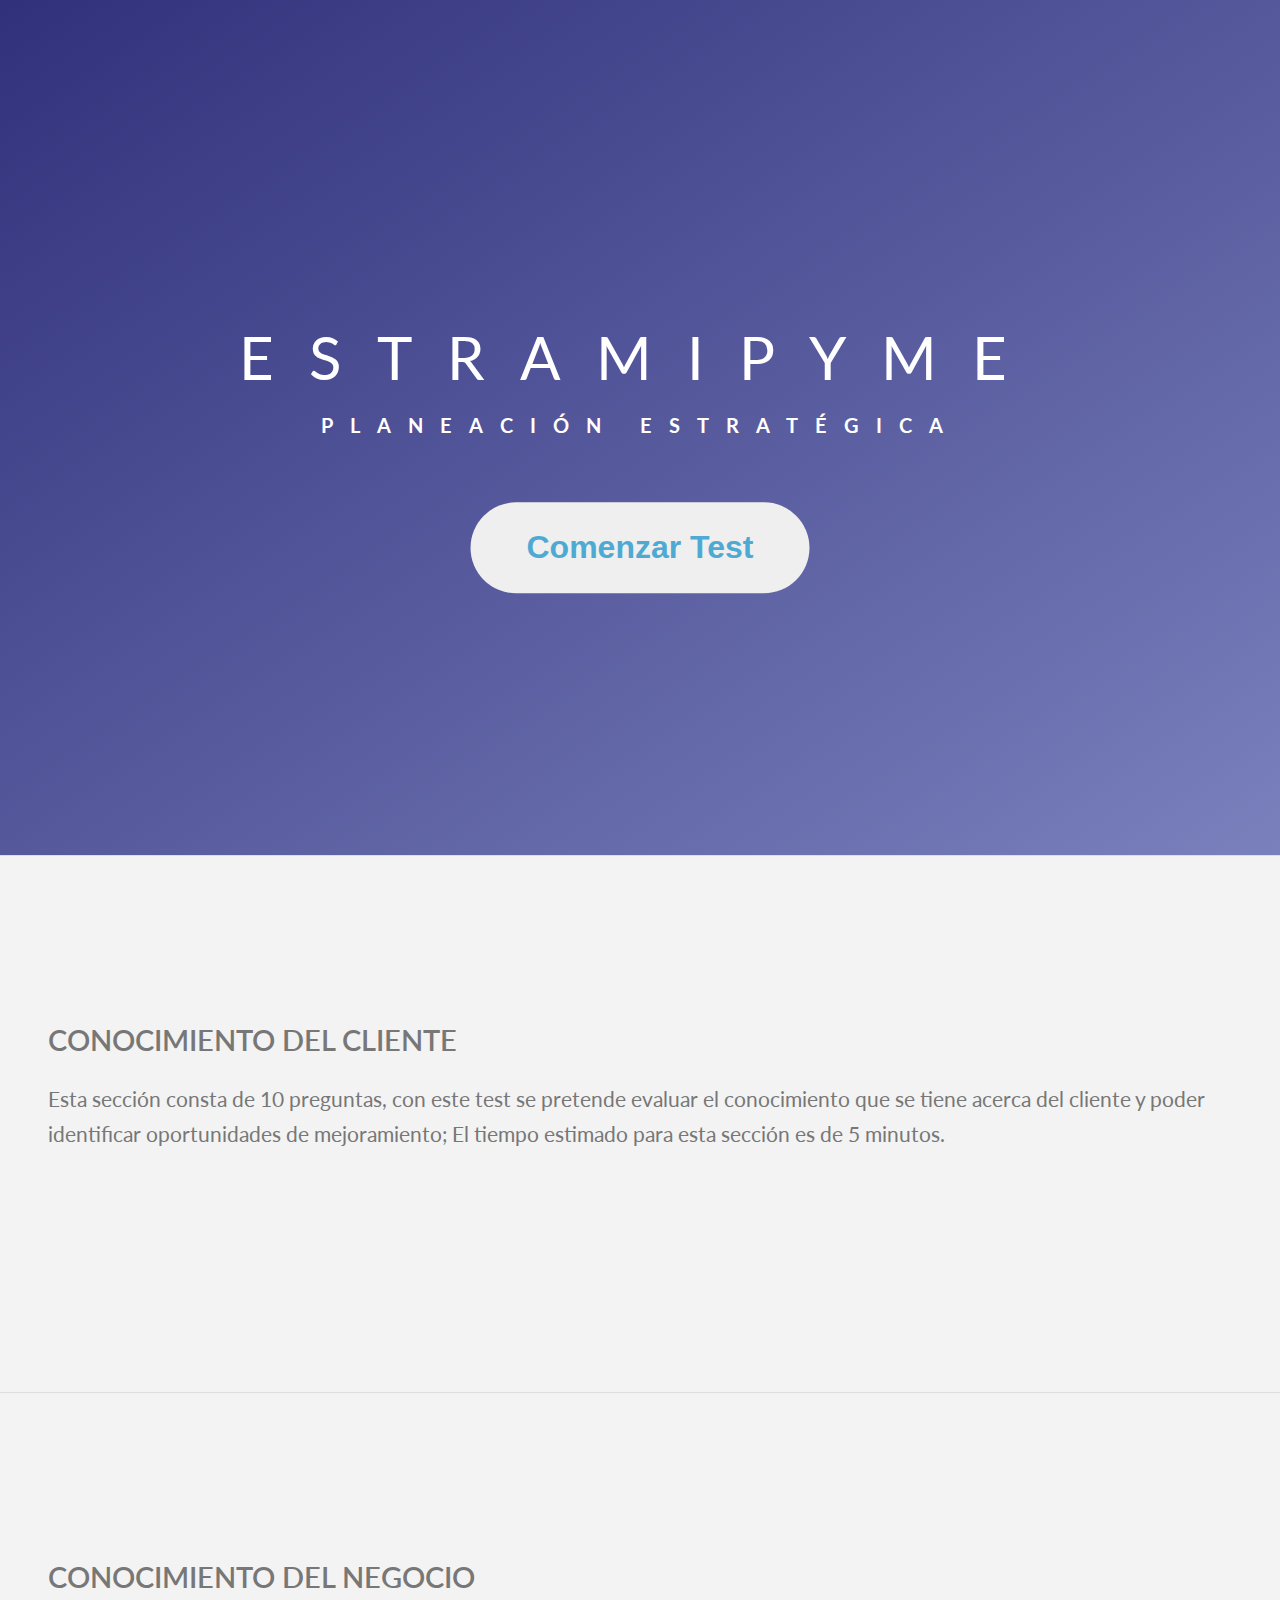
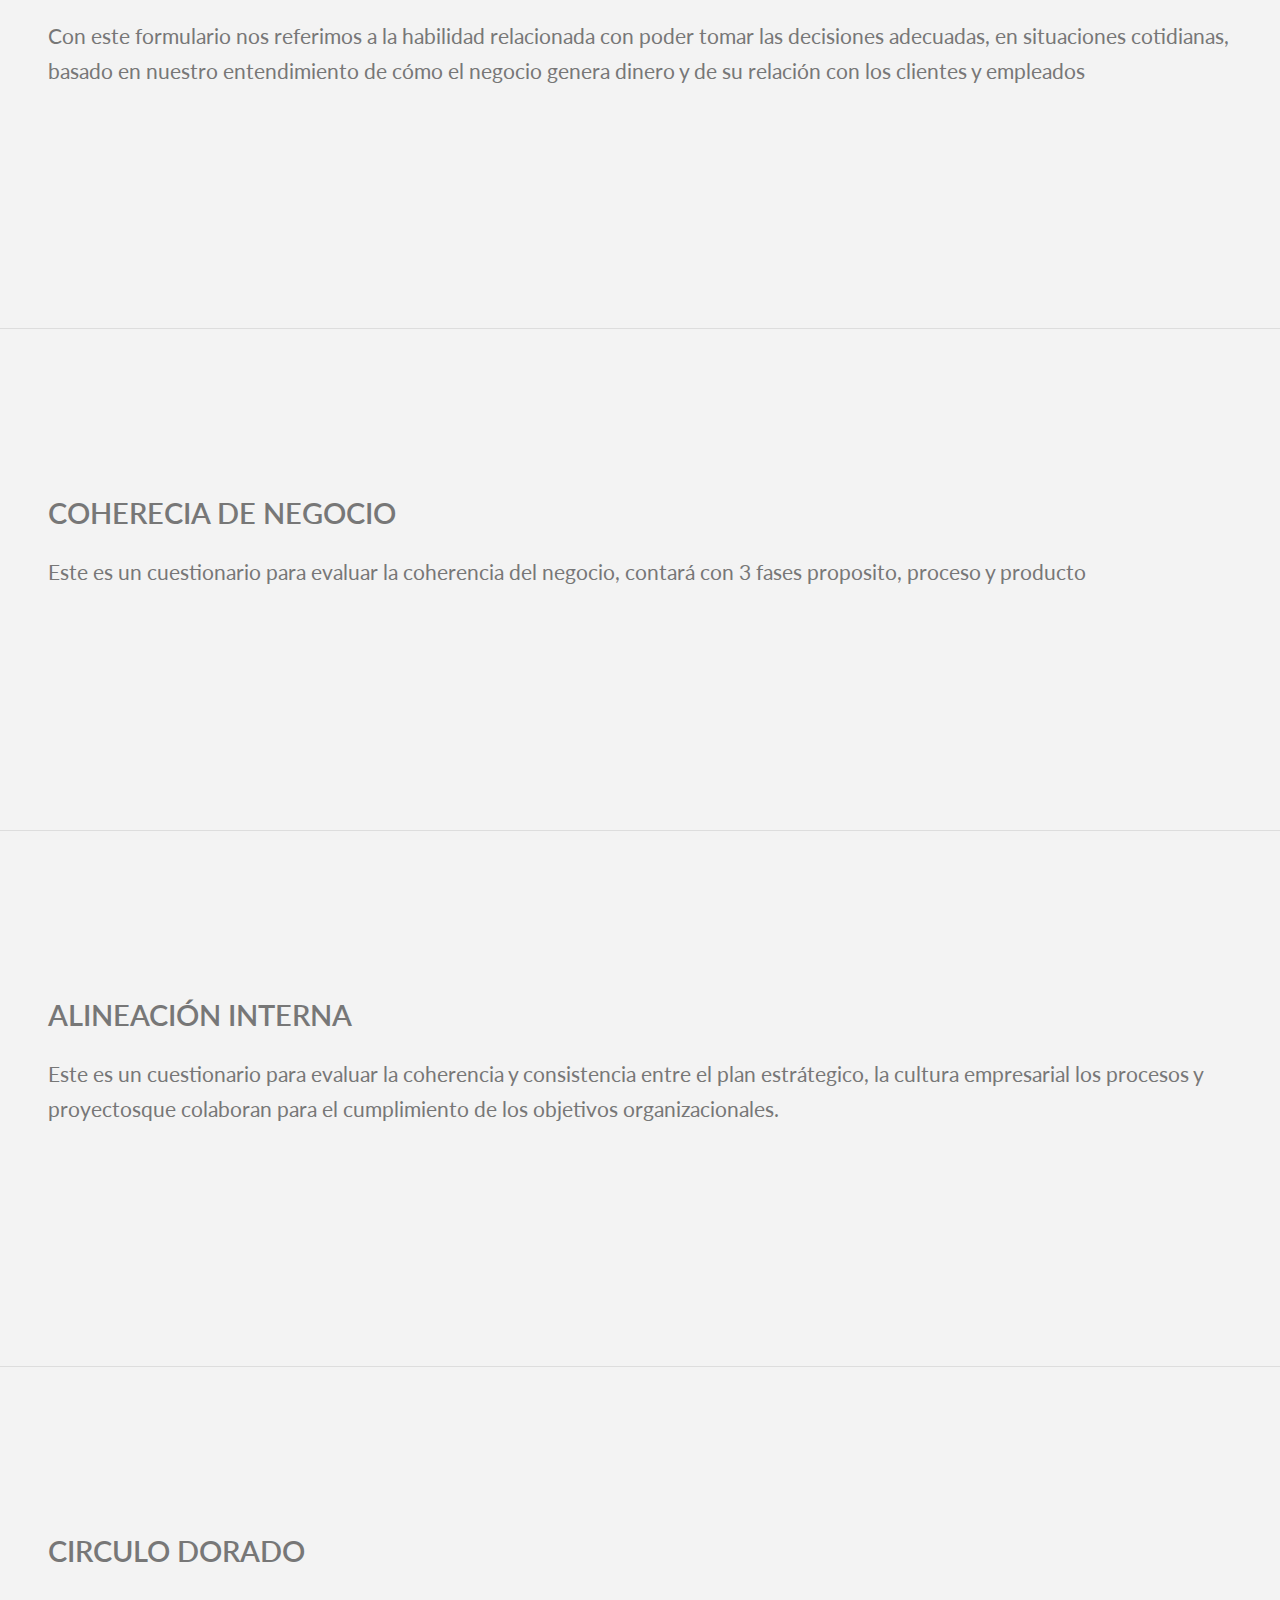
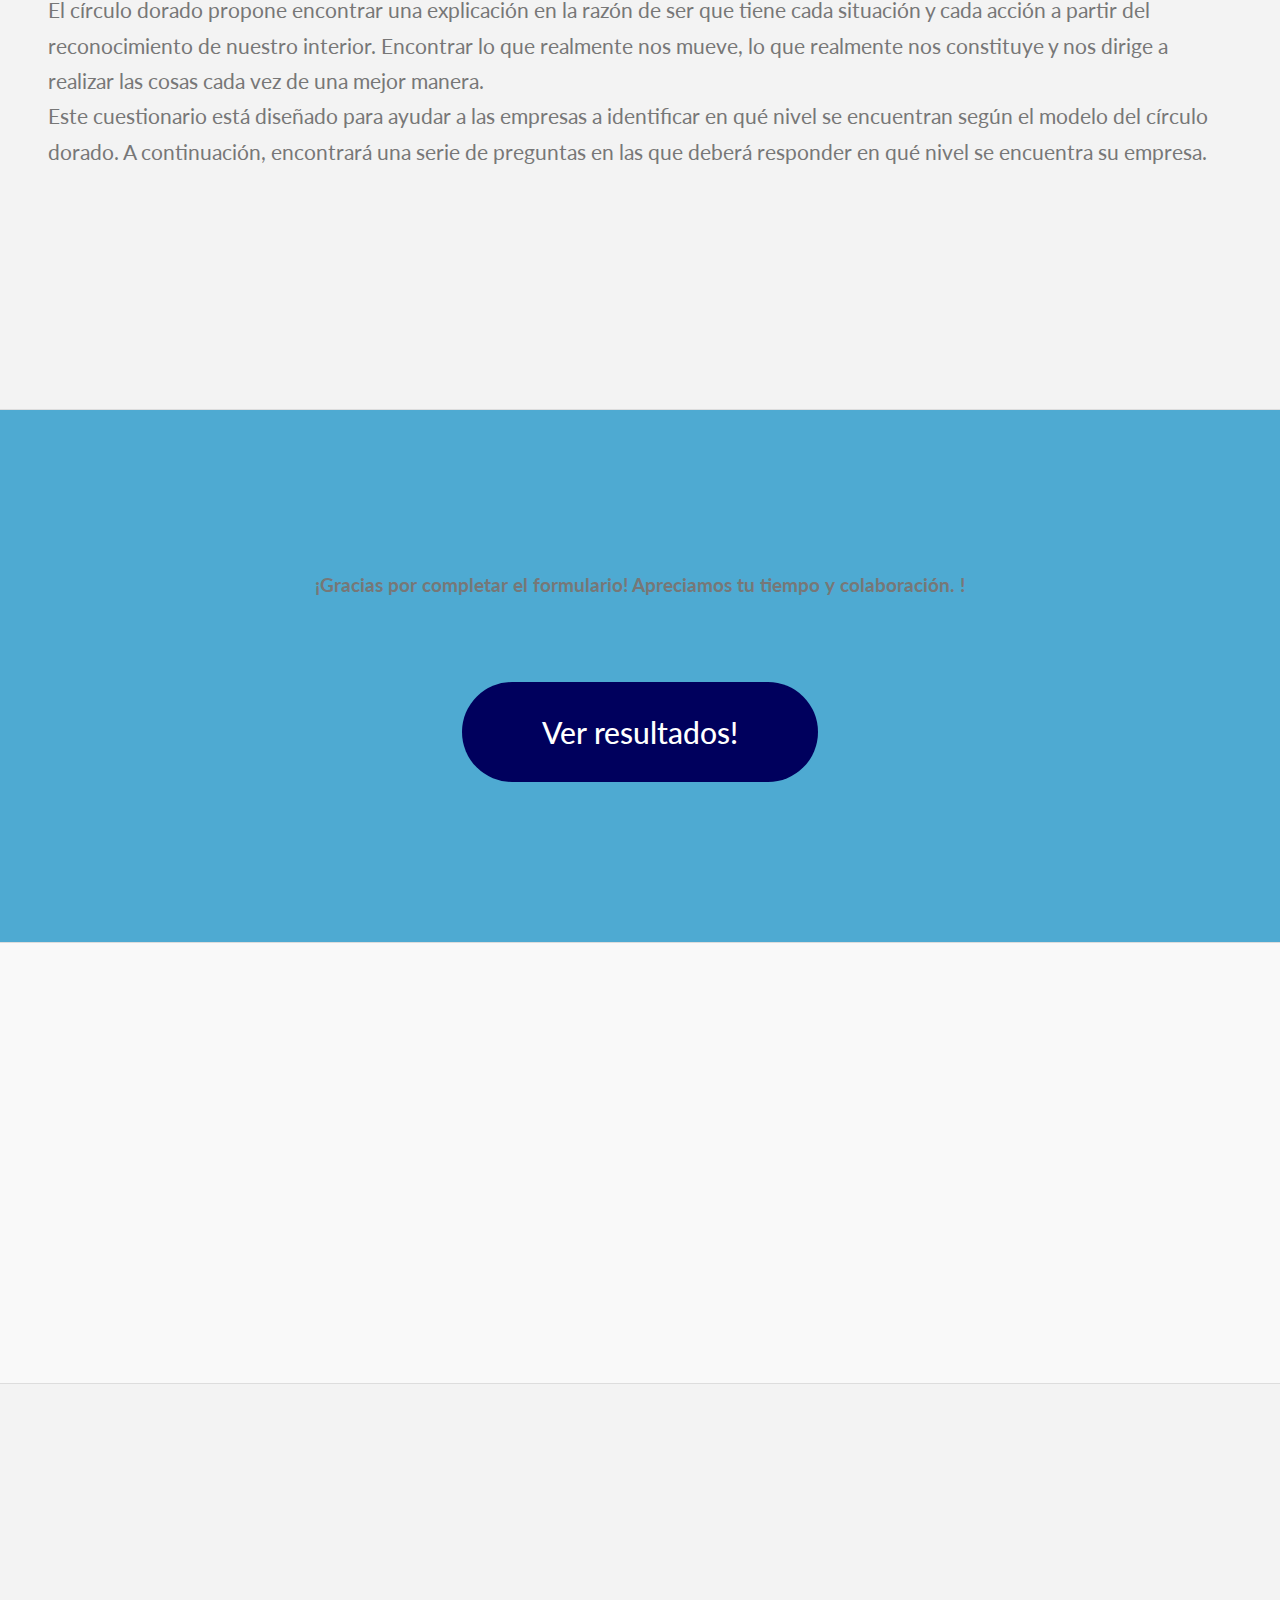
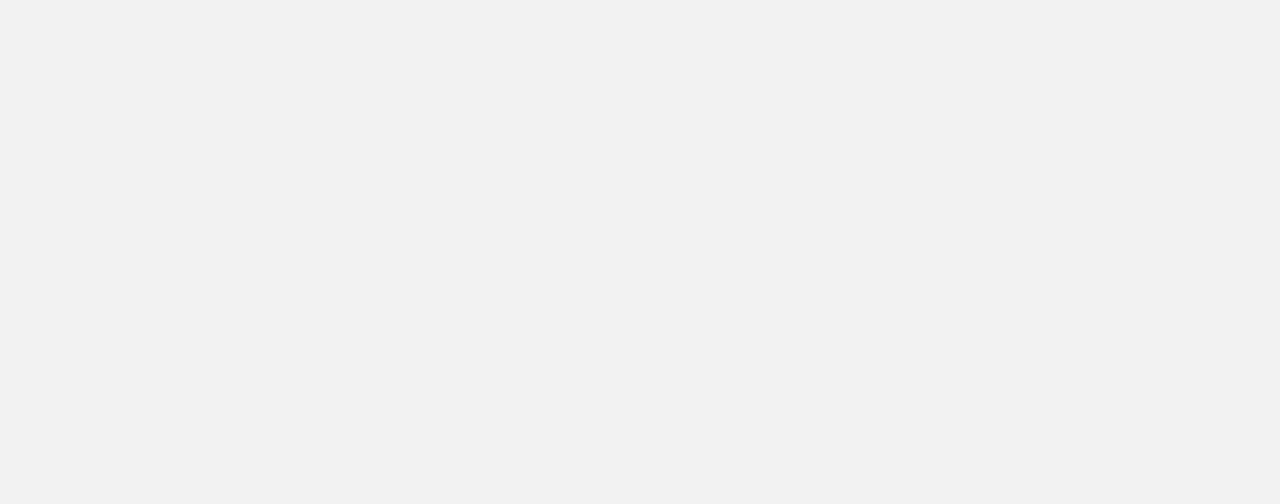
==== Classic/index.html @ f28f4162 "Se agrega gráfico del círculo dorado" ====
<!DOCTYPE html>
<html lang="es">
  <head>
    <meta charset="UTF-8" />
    <meta name="viewport" content="width=device-width, initial-scale=1.0" />
    <link rel="preconnect" href="https://fonts.googleapis.com" />
    <link rel="preconnect" href="https://fonts.gstatic.com" crossorigin />
    <link rel="stylesheet" href="styles.css" />
    <link
      href="https://fonts.googleapis.com/css2?family=Lato:ital,wght@0,100;0,300;0,400;0,700;0,900;1,100;1,300;1,400;1,700;1,900&display=swap"
      rel="stylesheet"
    />
    <link rel="preconnect" href="https://fonts.googleapis.com" />
    <link rel="preconnect" href="https://fonts.gstatic.com" crossorigin />
    <link
      href="https://fonts.googleapis.com/css2?family=Playwrite+AU+QLD:wght@100..400&display=swap"
      rel="stylesheet"
    />
    <script defer src="https://cdn.jsdelivr.net/npm/chart.js"></script>
    <script
      defer
      src="https://cdn.jsdelivr.net/npm/echarts/dist/echarts.min.js"
    ></script>
    <title>Estramipyme</title>
  </head>
  <body>
    <header class="header">
      <nav class="nav">
        <div class="contened">
          <div class="tuProgreso">
            <progress
              id="progreso"
              class="progreso"
              value="0"
              max="100"
            ></progress>
          </div>
        </div>

        <ul class="nav__links">
          <li class="nav__item">
            <a class="nav__link" href="#section--1">Cliente</a>
          </li>
          <li class="nav__item">
            <a class="nav__link" href="#section--2">Negocio</a>
          </li>
          <li class="nav__item">
            <a class="nav__link" href="#section--3">Coherencia</a>
          </li>
          <li class="nav__item">
            <a class="nav__link" href="#section--4">Alineación Interna</a>
          </li>
          <li class="nav__item">
            <a class="nav__link" href="#section--5">Circulo dorado</a>
          </li>
          <li class="nav__item">
            <a class="nav__link nav__link--btn btn--show-modal" href="#"
              >Ver Resultados</a
            >
          </li>
        </ul>
        <img
          src="images/logo_eafit.png"
          alt="EAFIT logo"
          class="nav__logo"
          id="logo"
        />
      </nav>
      <div class="text-box">
        <h1 class="heading-primary">
          <span class="heading-primary-main"> Estramipyme </span>
          <span class="heading-primary-sub"> Planeación estratégica </span>
        </h1>
        <button class="start-test" href="#section--1">Comenzar Test</button>
      </div>
    </header>
    <section class="section" id="section--1">
      <div class="section-intro">
        <h2 class="section-title">Conocimiento del cliente</h2>
        <p class="section-description">
          Esta sección consta de 10 preguntas, con este test se pretende evaluar
          el conocimiento que se tiene acerca del cliente y poder identificar
          oportunidades de mejoramiento; El tiempo estimado para esta sección es
          de 5 minutos.
        </p>
      </div>

      <div class="form-container">
        <!-- <form class="form--1">
          <fieldset class="questions question--1" data-question-id="1">
            <legend data-l-s="8232">
              ¿Qué tan precisa es la información demográfica de sus clientes
              (edad, género, ubicación, etc.) en su base de datos?
            </legend>
            <label>
              <input
                type="radio"
                name="Q1"
                value="1"
                class="radioinput radioinput__section--1"
                data-id="1-1"
              />Notengo </label
            ><label>
              <input
                type="radio"
                name="Q1"
                value="2"
                class="radioinput radioinput__section--1"
                data-id="1-2"
              />Muy poco </label
            ><label>
              <input
                type="radio"
                name="Q1"
                value="3"
                class="radioinput radioinput__section--1"
                data-id="1-3"
              />Buena </label
            ><label>
              <input
                type="radio"
                name="Q1"
                value="4"
                class="radioinput radioinput__section--1"
                data-id="1-4"
              />excelente
            </label>
          </fieldset>
        </form> -->
      </div>
    </section>

    <section class="section" id="section--2">
      <div class="section-intro">
        <h2 class="section-title">Conocimiento del Negocio</h2>
        <p class="section-description">
          Con este formulario nos referimos a la habilidad relacionada con poder
          tomar las decisiones adecuadas, en situaciones cotidianas, basado en
          nuestro entendimiento de cómo el negocio genera dinero y de su
          relación con los clientes y empleados
        </p>
      </div>

      <div class="form-container"></div>
    </section>

    <section class="section" id="section--3">
      <div class="section-intro">
        <h2 class="section-title">coherecia de negocio</h2>
        <p class="section-description">
          Este es un cuestionario para evaluar la coherencia del negocio,
          contará con 3 fases proposito, proceso y producto
        </p>
      </div>

      <div class="form-container"></div>
    </section>

    <section class="section" id="section--4">
      <div class="section-intro">
        <h2 class="section-title">alineación interna</h2>
        <p class="section-description">
          Este es un cuestionario para evaluar la coherencia y consistencia
          entre el plan estrátegico, la cultura empresarial los procesos y
          proyectosque colaboran para el cumplimiento de los objetivos
          organizacionales.
        </p>
      </div>
      <div class="form-container"></div>
    </section>
    <section class="section" id="section--5">
      <div class="section-intro">
        <h2 class="section-title">Circulo Dorado</h2>
        <p class="section-description">
          El círculo dorado propone encontrar una explicación en la razón de ser
          que tiene cada situación y cada acción a partir del reconocimiento de
          nuestro interior. Encontrar lo que realmente nos mueve, lo que
          realmente nos constituye y nos dirige a realizar las cosas cada vez de
          una mejor manera.<br />
          Este cuestionario está diseñado para ayudar a las empresas a
          identificar en qué nivel se encuentran según el modelo del círculo
          dorado. A continuación, encontrará una serie de preguntas en las que
          deberá responder en qué nivel se encuentra su empresa.
        </p>
      </div>
      <div class="form-container"></div>
    </section>
    <section class="section section-see-results">
      <div class="section-intro">
        <h3 class="section__header">
          ¡Gracias por completar el formulario! Apreciamos tu tiempo y
          colaboración. !
        </h3>
      </div>
      <button class="btn btn--show-modal">Ver resultados!</button>
    </section>
    <section class="section section-radar">
      <canvas id="myChart"></canvas>
    </section>
    <section class="section section-circle">
      <div
        id="circleChart"
        style="width: 400px; height: 400px; margin: 0 auto"
      ></div>
    </section>
    <script defer src="index.js" width="50" height="50"></script>
  </body>
</html>
---- Classic/styles.css ----
/*
#EB704B
#58B0A8
#4EAAD2
#5B64AF
#00005D
*/

* {
  margin: 0;
  padding: 0;
  box-sizing: border-box;
}

body {
  font-family: "Lato", sans-serif;
  font-weight: 400;
  font-size: 16px;
  line-height: 1.7;
  color: #777;
  background-color: #f3f3f3;
  /* padding: 30px; */
}

.nav {
  display: flex;
  justify-content: space-between;
  align-items: center;
  height: 9rem;
  width: 100%;
  padding: 1rem 6rem;
  z-index: 100;

  position: fixed;
  background-color: rgba(255, 255, 255, 0.95);
}

.header {
  background-image: linear-gradient(
      to right bottom,
      rgb(0, 0, 93, 0.8),
      rgb(91, 100, 175, 0.8)
    ),
    url("images/background.webp");
  height: 95vh;
  background-size: cover;
  background-position: top;
}

.text-box {
  position: absolute;
  top: 50%;
  left: 50%;
  transform: translate(-50%, -50%);
  text-align: center;
}

.heading-primary {
  color: #fff;
  text-transform: uppercase;
  margin-bottom: 60px;
}

.heading-primary-main {
  display: block;
  font-size: 60px;
  font-weight: 400;
  letter-spacing: 35px;
}
.heading-primary-sub {
  display: block;
  font-size: 20px;
  font-weight: 700;
  letter-spacing: 17px;
}

.start-test {
  font-size: 2rem;
  font-weight: 600;
  padding: 1.7rem 3.5rem;
  border: none;
  border-radius: 10rem;
  color: #4eaad2;
  cursor: pointer;
}

.start-test:hover {
  background-color: #eb704b;
  color: #fff;
}

.nav,
.contened {
  width: 109.3%;
  display: block;
}

.hidden {
  display: none;
}

/* .modal {
  position: absolute;
  top: 50%;
  left: 50%;
  transform: translate(-50%, -50%);
  background-color: #fff;
  padding: 3rem;
  width: 70%;
  height: 70%;
  z-index: 20;
  overflow: hidden;
} */

/* .close-btn {
  position: absolute;
  top: 1.2rem;
  right: 2rem;
  border: none;
  color: black;
  font-size: 2rem;
  background: none;
  cursor: pointer;
} */

/* .overlay {
  position: absolute;
  top: 0;
  left: 0;
  width: 100%;
  height: 100%;
  backdrop-filter: blur(3px);
  background-color: rgb(0, 0, 0, 0.3);
  z-index: 5;
} */

/* label::after {
  content: "";
  margin-right: 5px;
  } */

fieldset {
  border: none;
  margin-top: 30px;
  display: grid;
}

input {
  margin-right: 7px;
}

legend {
  line-height: 1.5;
  font-weight: 500;
  margin-bottom: 15px;
}

form {
  background-color: #f9f9f9;
  padding: 30px;
  border-radius: 5px;
}

fieldset label::before {
  content: "";
  margin-right: 15px;
}

.section {
  padding: 10rem 3rem;
  border-top: 1px solid #ddd;

  transition: transform 1s, opacity 1s;
}

.section-intro {
  max-width: 80rem;
  margin: 0 auto 5rem auto;
}

.section-title {
  font-size: 1.8rem;
  font-weight: 600;
  text-transform: uppercase;
  margin-bottom: 1rem;
}

.section-description {
  font-size: 1.3rem;
}

.form-container {
  display: grid;
  grid-template-columns: 1fr;
  gap: 4rem;
  margin: 0 10rem;
}

.nav__logo {
  height: 2.5rem;
}

.nav__links {
  display: flex;
  justify-content: center;
  position: relative;
  list-style: none;
  top: 44%;
  left: 2%;
}
.nav__link {
  color: #444;
}

.nav__item {
  margin-left: 4rem;
}

.nav__link:link,
.nav__link:visited {
  font-size: 1.1rem;
  font-weight: 400;
  /* color: inherit; */
  text-decoration: none;
  display: block;
  transition: all 0.3s;
}

.nav__link--btn:link,
.nav__link--btn:visited {
  padding: 0.3rem 1rem;
  border-radius: 3rem;
  /* background-color: var(--color-primary); */
  /* color: #222; */
}

.selected-link {
  color: #4eaad2;
  /* text-decoration: underline; */
  /* text-decoration-color: #58B0A8; */
  /* font-weight: bold; */
  /* background-color: #58b0a8; */
  /* border-radius: 50px; */
  /* padding: 5px 10px; */
}

.btn {
  display: inline-block;
  background-color: #00005d;
  font-family: inherit;
  font-weight: 500;
  border: none;
  padding: 1.25rem 4.5rem;
  border-radius: 10rem;
  cursor: pointer;
  transition: all 0.3s;
  color: #fff;
}

.section-see-results .btn {
  font-size: 1.9rem;
  padding: 2rem 5rem;
}

.section-see-results {
  background-color: #4eaad2;
  text-align: center;
}

.contened {
  position: relative;
  right: 9.6%;
  top: 121%;
  background: transparent;
  padding: 0 20px;
}

.contened .tuProgreso {
  margin: -15px 0;
}
.tuProgreso {
  display: flex;
  /* background-color: red; */
  /* padding: 0;
  height: 100%;
  margin: 0; */
}
.bar-remaining {
  display: block;
  /* width: auto%ç; */
  /* width: auto; */
}

/*.contened .tuProgreso p {
  width: 100%;
  display: flex;
  justify-content: space-between; /*poner los textos en ambos extremos del contenedor*/
.contened .tuProgreso {
  width: 100%;
}

.tuProgreso {
  background: #58b0a8;
}

/*.progreso {
  width: 50%;
}*/

#progreso{
  transition-property: width;
  transition-duration: 1s;
}

.contened .tuProgreso .progreso {
  position: relative;
  /*width: 50%;*/
  height: 6px;
  border-radius: 6px;
  overflow: hidden; /*ocultar contenido de los contenedores*/
}

.contened .tuProgreso .progreso::before {
  content: "";
  position: absolute;
  /*width: var(--wth); variable personalizada para poder definir el contenido del progreso*/
}

.progreso::-webkit-progress-bar {
  background-color: #20095f; /* Color de fondo de la barra en navegadores WebKit */
}

/* .tuProgreso{
  background-color: red;
} */

/* .question--33{
  border: solid 2px red;
  padding: 20px;
}
.question--33::before{
  content:"Esto no puede estar vacio";
  color:red;
} */

.section-radar {
  display: flex;
  justify-content: center;
  align-items: center;
  height: 100%;
  padding: 20px;
  background-color: #f9f9f9;
}

#myChart {
  max-width: 800px;
  max-height: 800px;
  width: 100%;
  height: auto;
  display: block;
  margin: 0 auto;
}

.fieldset-error {
  border: 2px solid red;
  padding: 20px;
  position: relative;
}

.fieldset-error::before {
  content: "Esto no puede estar vacío";
  color: red;
  position: absolute;
  top: -10px;
  left: 40px;
}
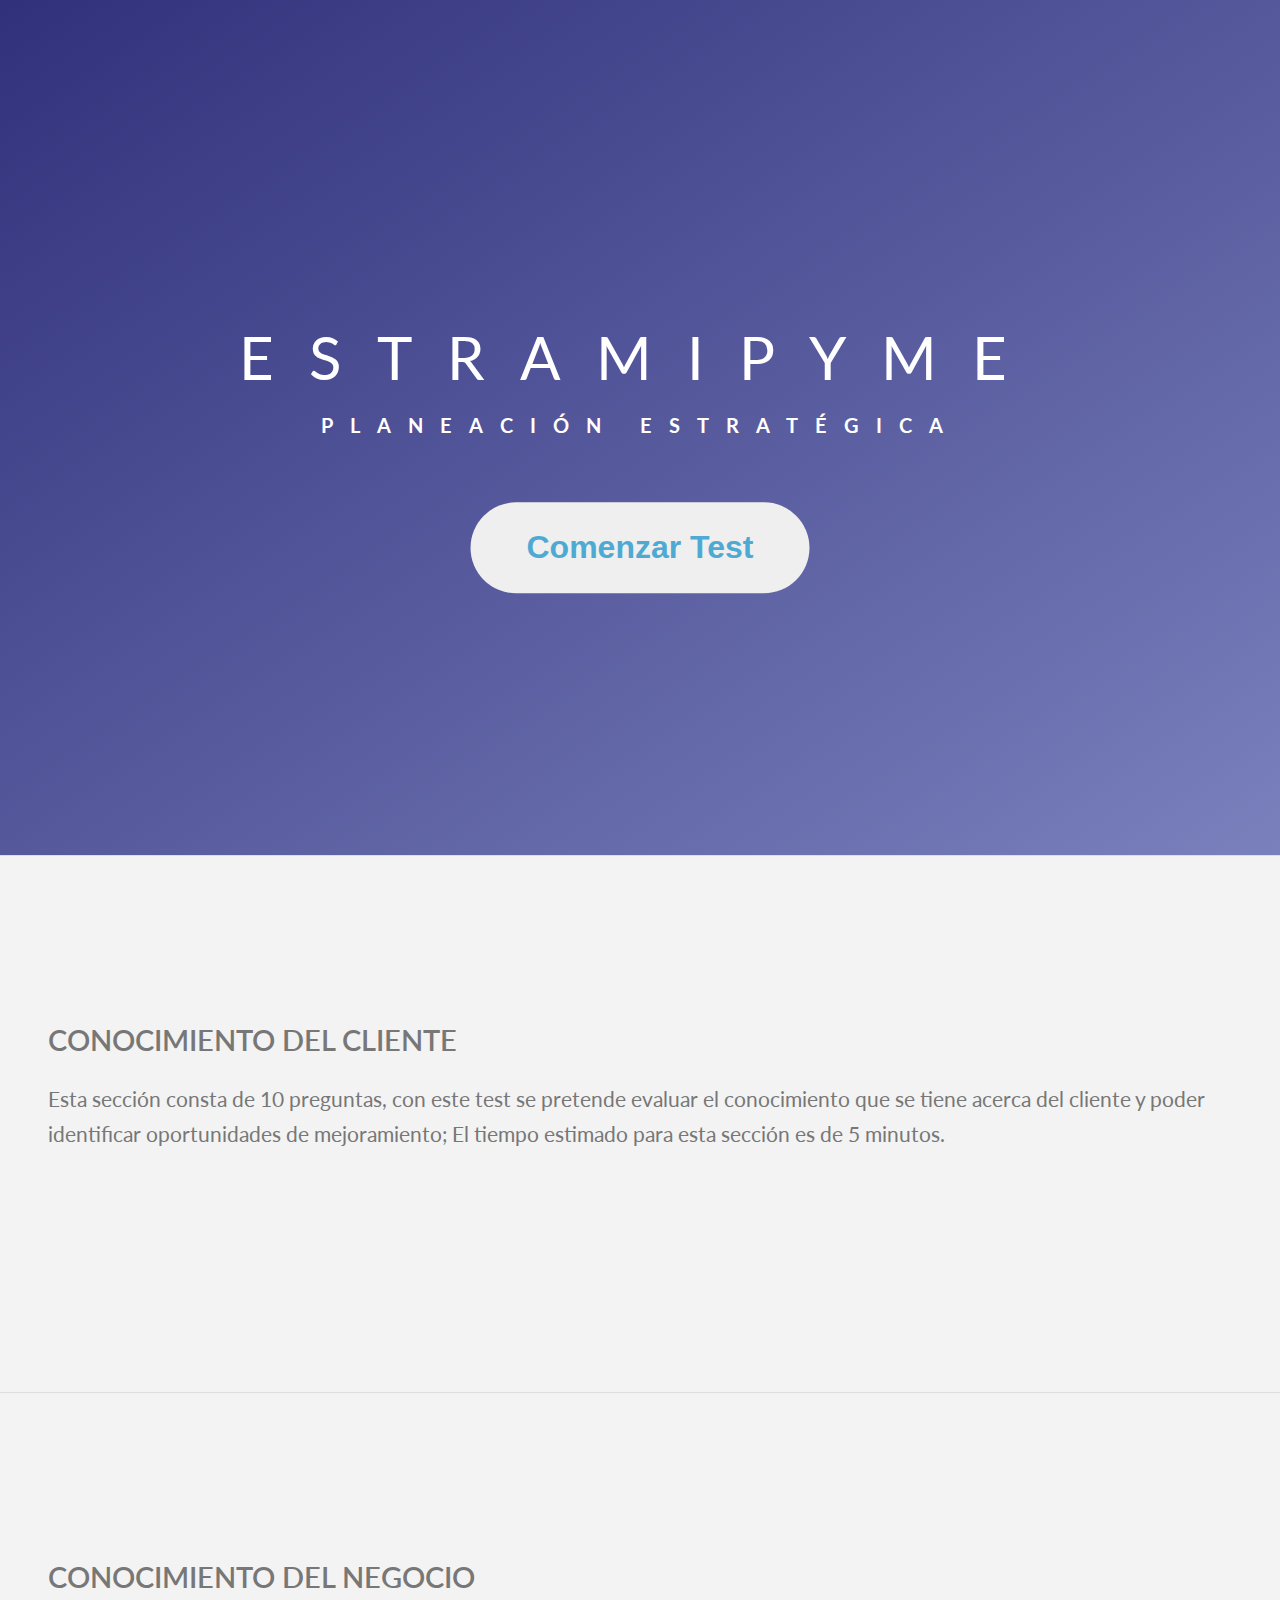
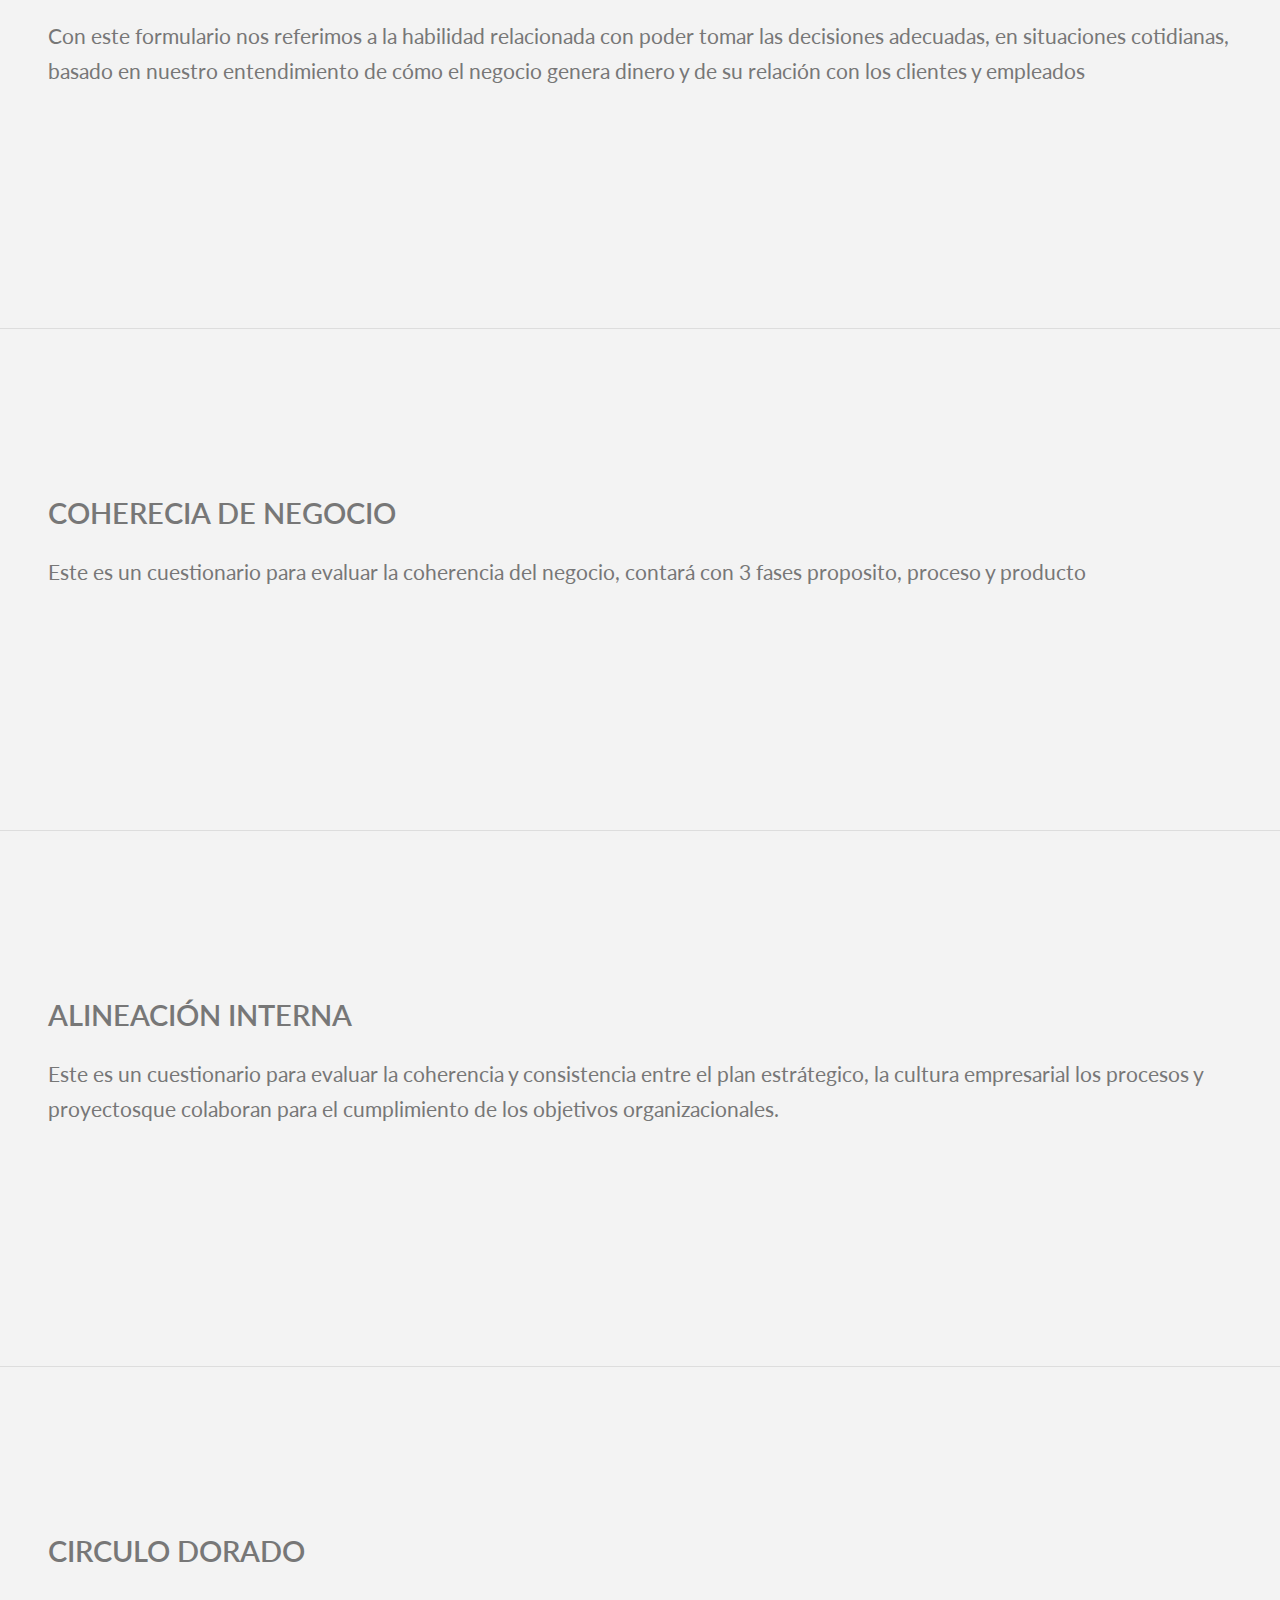
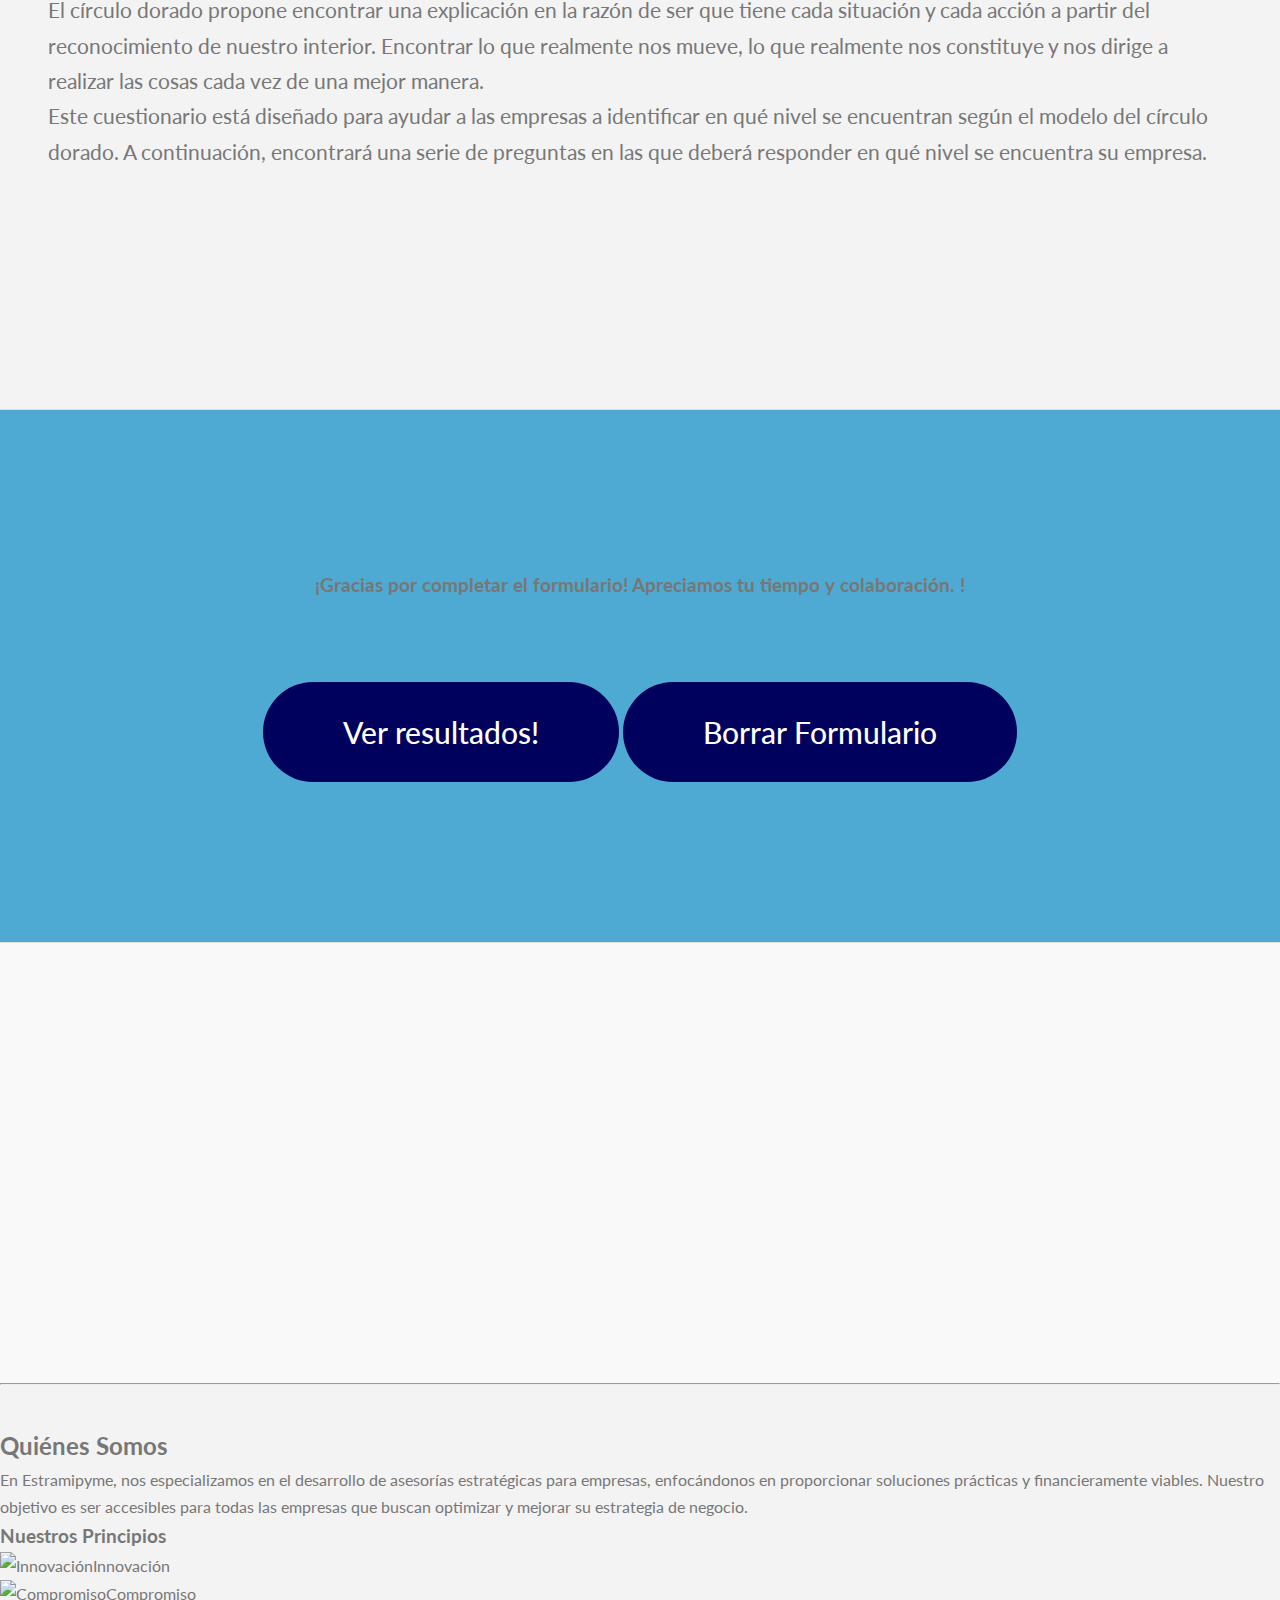
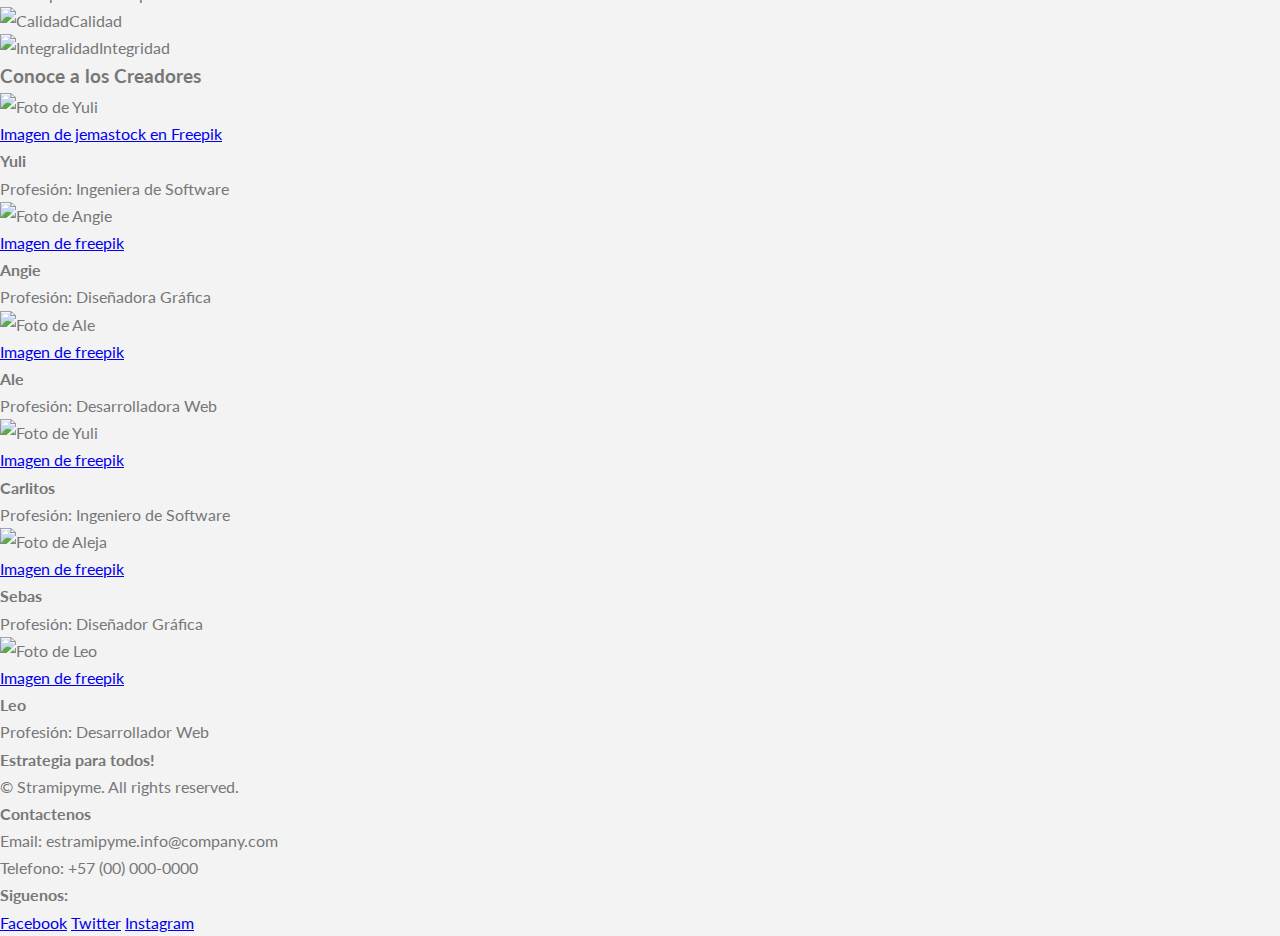
==== commit 226c0874: "Botón de borrado funcional" ====
--- a/Classic/index.html
+++ b/Classic/index.html
@@ -17,10 +17,6 @@
       rel="stylesheet"
     />
     <script defer src="https://cdn.jsdelivr.net/npm/chart.js"></script>
-    <script
-      defer
-      src="https://cdn.jsdelivr.net/npm/echarts/dist/echarts.min.js"
-    ></script>
     <title>Estramipyme</title>
   </head>
   <body>
@@ -193,16 +189,91 @@
         </h3>
       </div>
       <button class="btn btn--show-modal">Ver resultados!</button>
+      <button class="btn btn--borrar-formulario" id="borrarBtn">Borrar Formulario</button>
     </section>
     <section class="section section-radar">
       <canvas id="myChart"></canvas>
     </section>
-    <section class="section section-circle">
-      <div
-        id="circleChart"
-        style="width: 400px; height: 400px; margin: 0 auto"
-      ></div>
-    </section>
     <script defer src="index.js" width="50" height="50"></script>
+      <!-- Footer -->
+       <!-- Quiénes Somos y Nuestros Principios -->
+    
+    <section class="about-us">
+      <hr class="section-divider">
+      <div class="about-container">
+          <h2><br>Quiénes Somos</br></h2>
+          <p>En Estramipyme, nos especializamos en el desarrollo de 
+            asesorías estratégicas para empresas, enfocándonos en proporcionar 
+            soluciones prácticas y financieramente viables. Nuestro objetivo es 
+            ser accesibles para todas las empresas que buscan optimizar y mejorar 
+            su estrategia de negocio.</p>
+          <h3>Nuestros Principios</h3>
+          <ul>
+              <li><img src="images/Logo_Inova.png" alt="Innovación"><i class="fas fa-lightbulb"></i>Innovación<br></li>
+              <li><img src="images/Corazon.png" alt="Compromiso"><i class="fas fa-handshake"></i>Compromiso<br></li>
+              <li><img src="images/Equipo.png" alt="Calidad"><i class="fas fa-award"></i>Calidad<br></li>
+              <li><img src="images/Bien.png" alt="Integralidad"><i class="fas fa-balance-scale"></i>Integridad<br></li>
+          </ul>
+
+          <h3>Conoce a los Creadores</h3>
+          <div class="team">
+              <div class="team-member">
+                  <img src="images/Yili_.jpg" alt="Foto de Yuli"><br>
+                  <a href="https://www.freepik.es/vector-gratis/comida-mexicana-cultura-tradicional_4889929.htm#fromView=search&page=1&position=18&uuid=6b50b297-f248-4d90-8231-aa0e2452f280">Imagen de jemastock en Freepik</a>
+                  <h4>Yuli</h4>
+                  <p>Profesión: Ingeniera de Software</p>
+              </div>
+              <div class="team-member">
+                  <img src="images/Angie.jpg"" alt="Foto de Angie"><br>
+                  <a href="https://www.freepik.es/vector-gratis/arte-dibujado-mano-nuevas-tendencias-ilustracion-pop-art_29069549.htm#from_view=detail_alsolike">Imagen de freepik</a>
+                  <h4>Angie</h4>
+                  <p>Profesión: Diseñadora Gráfica</p>
+              </div>
+              <div class="team-member">
+                  <img src="images/Ale.jpg"" alt="Foto de Ale"><br>
+                  <a href="https://www.freepik.es/vector-gratis/ilustracion-belleza-etnica-acuarela_38882519.htm?log-in=google#fromView=image_search_similar&page=1&position=1&uuid=a6e398ec-961e-4ca0-ba79-3044e46d9eb8">Imagen de freepik</a>
+                  <h4>Ale</h4>
+                  <p>Profesión: Desarrolladora Web</p>
+              </div>
+              <div class="team-member">
+                <img src="images/Karl.jpg"" alt="Foto de Yuli"><br>
+                <a href="https://www.freepik.es/foto-gratis/retrato-hombre-estilo-dibujos-animados_137497747.htm#fromView=search&page=1&position=0&uuid=16d56bbe-e4dc-41a1-9250-48cca4c2c3b9">Imagen de freepik</a>
+                <h4>Carlitos</h4>
+                <p>Profesión: Ingeniero de Software</p>
+            </div>
+            <div class="team-member">
+                <img src="images/Sebas.jpg"" alt="Foto de Aleja"><br>
+                <a href="https://www.freepik.es/vector-gratis/ilustracion-dibujos-animados-cabeza-calva-dibujada-mano_172781238.htm#fromView=search&page=1&position=40&uuid=16d56bbe-e4dc-41a1-9250-48cca4c2c3b9">Imagen de freepik</a>
+                <h4>Sebas</h4>
+                <p>Profesión: Diseñador Gráfica</p>
+            </div>
+            <div class="team-member">
+                <img src="images/Leo.jpg" alt="Foto de Leo"><br>
+                <a href="https://www.freepik.es/foto-gratis/retrato-hombre-estilo-dibujos-animados_137497776.htm#fromView=search&page=1&position=9&uuid=16d56bbe-e4dc-41a1-9250-48cca4c2c3b9">Imagen de freepik</a>
+                <h4>Leo</h4>
+                <p>Profesión: Desarrollador Web</p>
+            </div>
+          </div>
+      </div>
+    </section>
+    <footer>
+        <div class="footer-container">
+            <div class="footer-section">
+                <h4>Estrategia para todos!</h4>
+                <p>&copy; <span id="year"></span> Stramipyme. All rights reserved.</p>
+            </div>
+            <div class="footer-section">
+                <h4>Contactenos</h4>
+                <p>Email: estramipyme.info@company.com</p>
+                <p>Telefono: +57 (00) 000-0000</p>
+            </div>
+            <div class="footer-section">
+                <h4>Siguenos:</h4>
+                <a href="#">Facebook</a>
+                <a href="#">Twitter</a>
+                <a href="#">Instagram</a>
+            </div>
+        </div>
+    </footer>
   </body>
 </html>
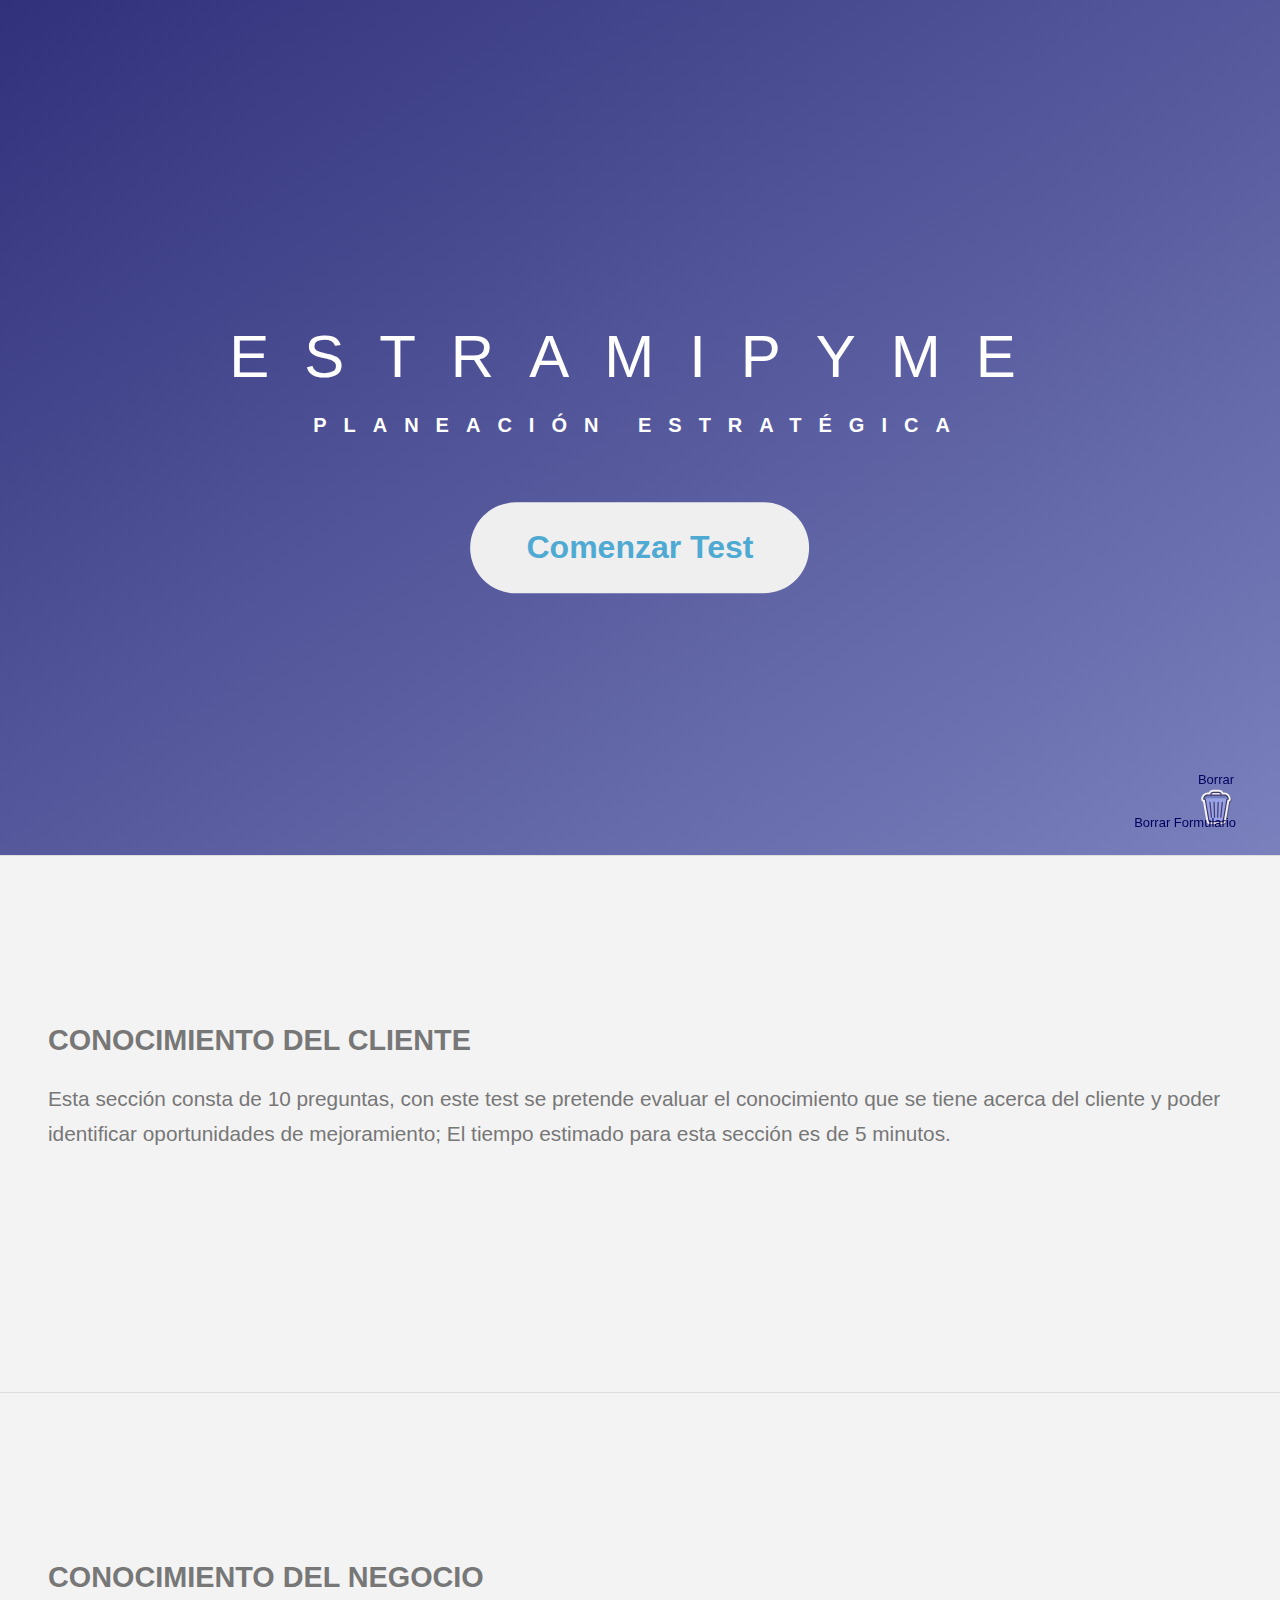
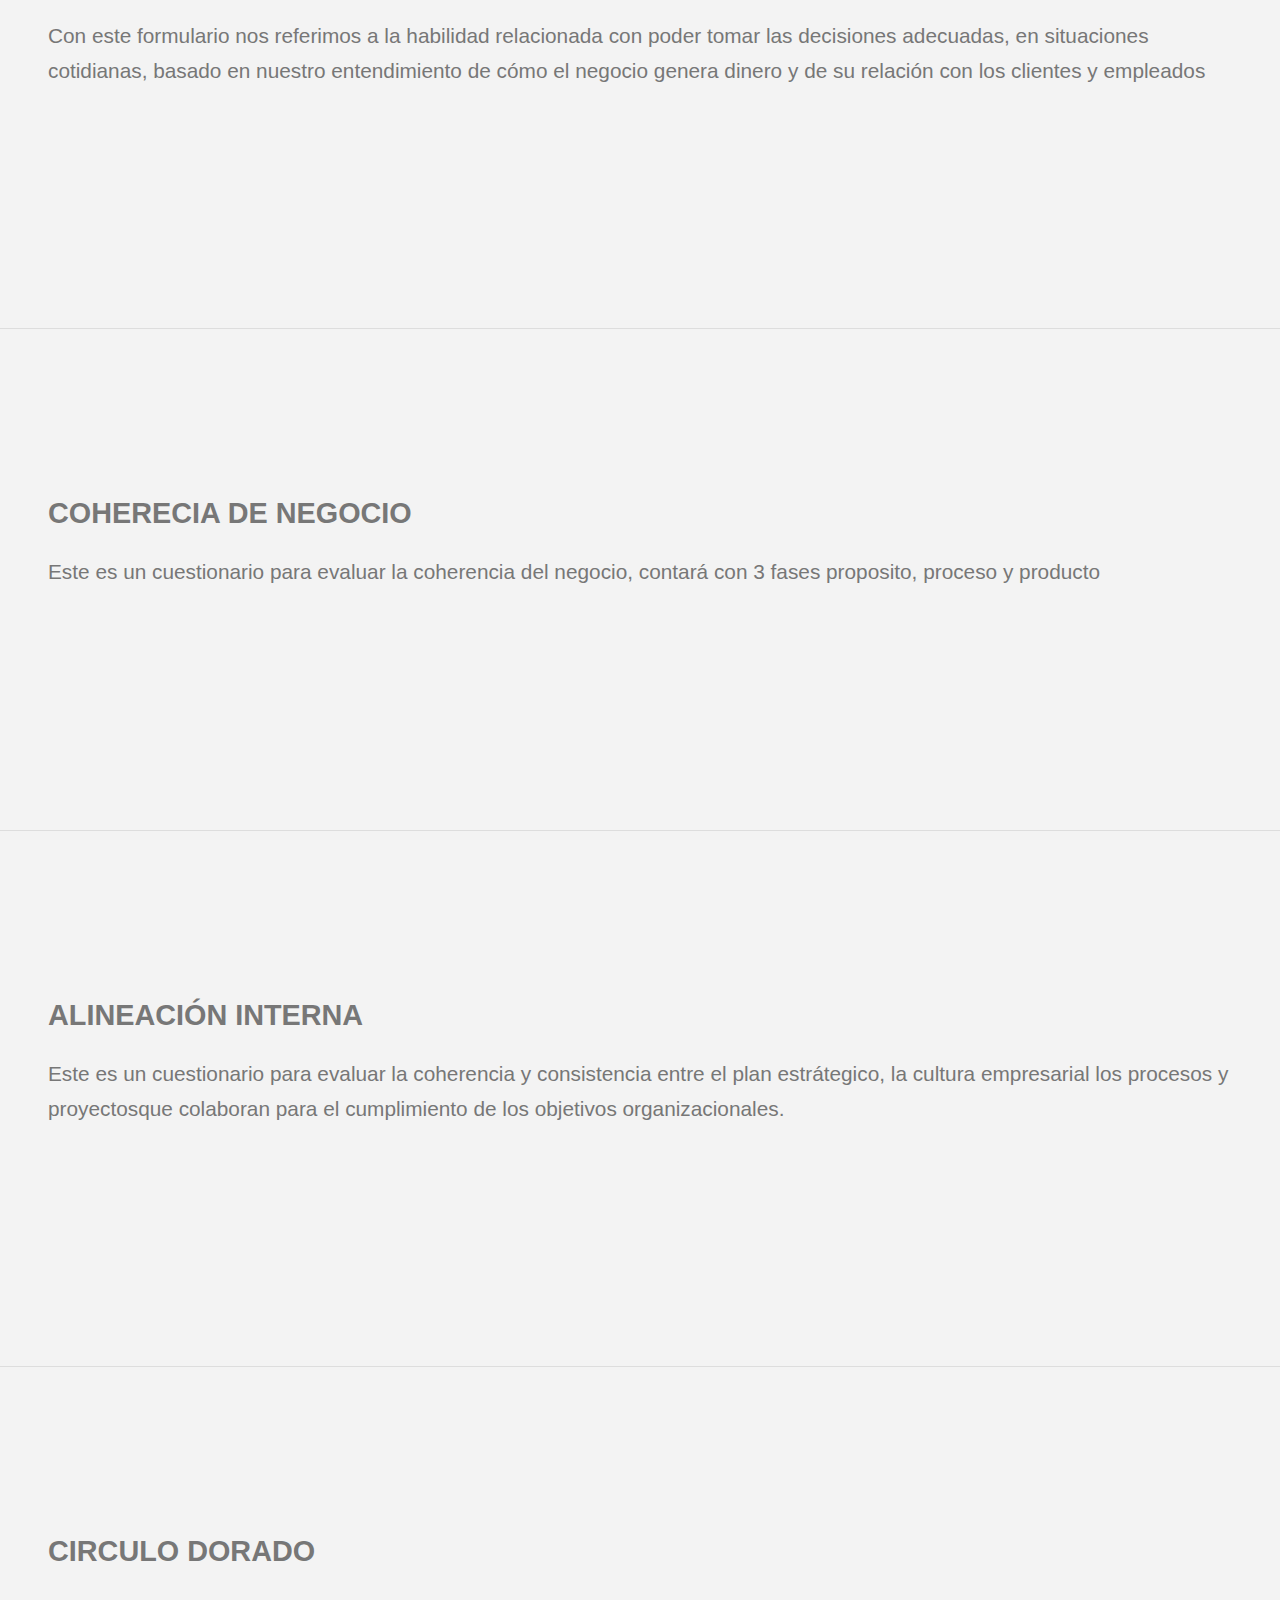
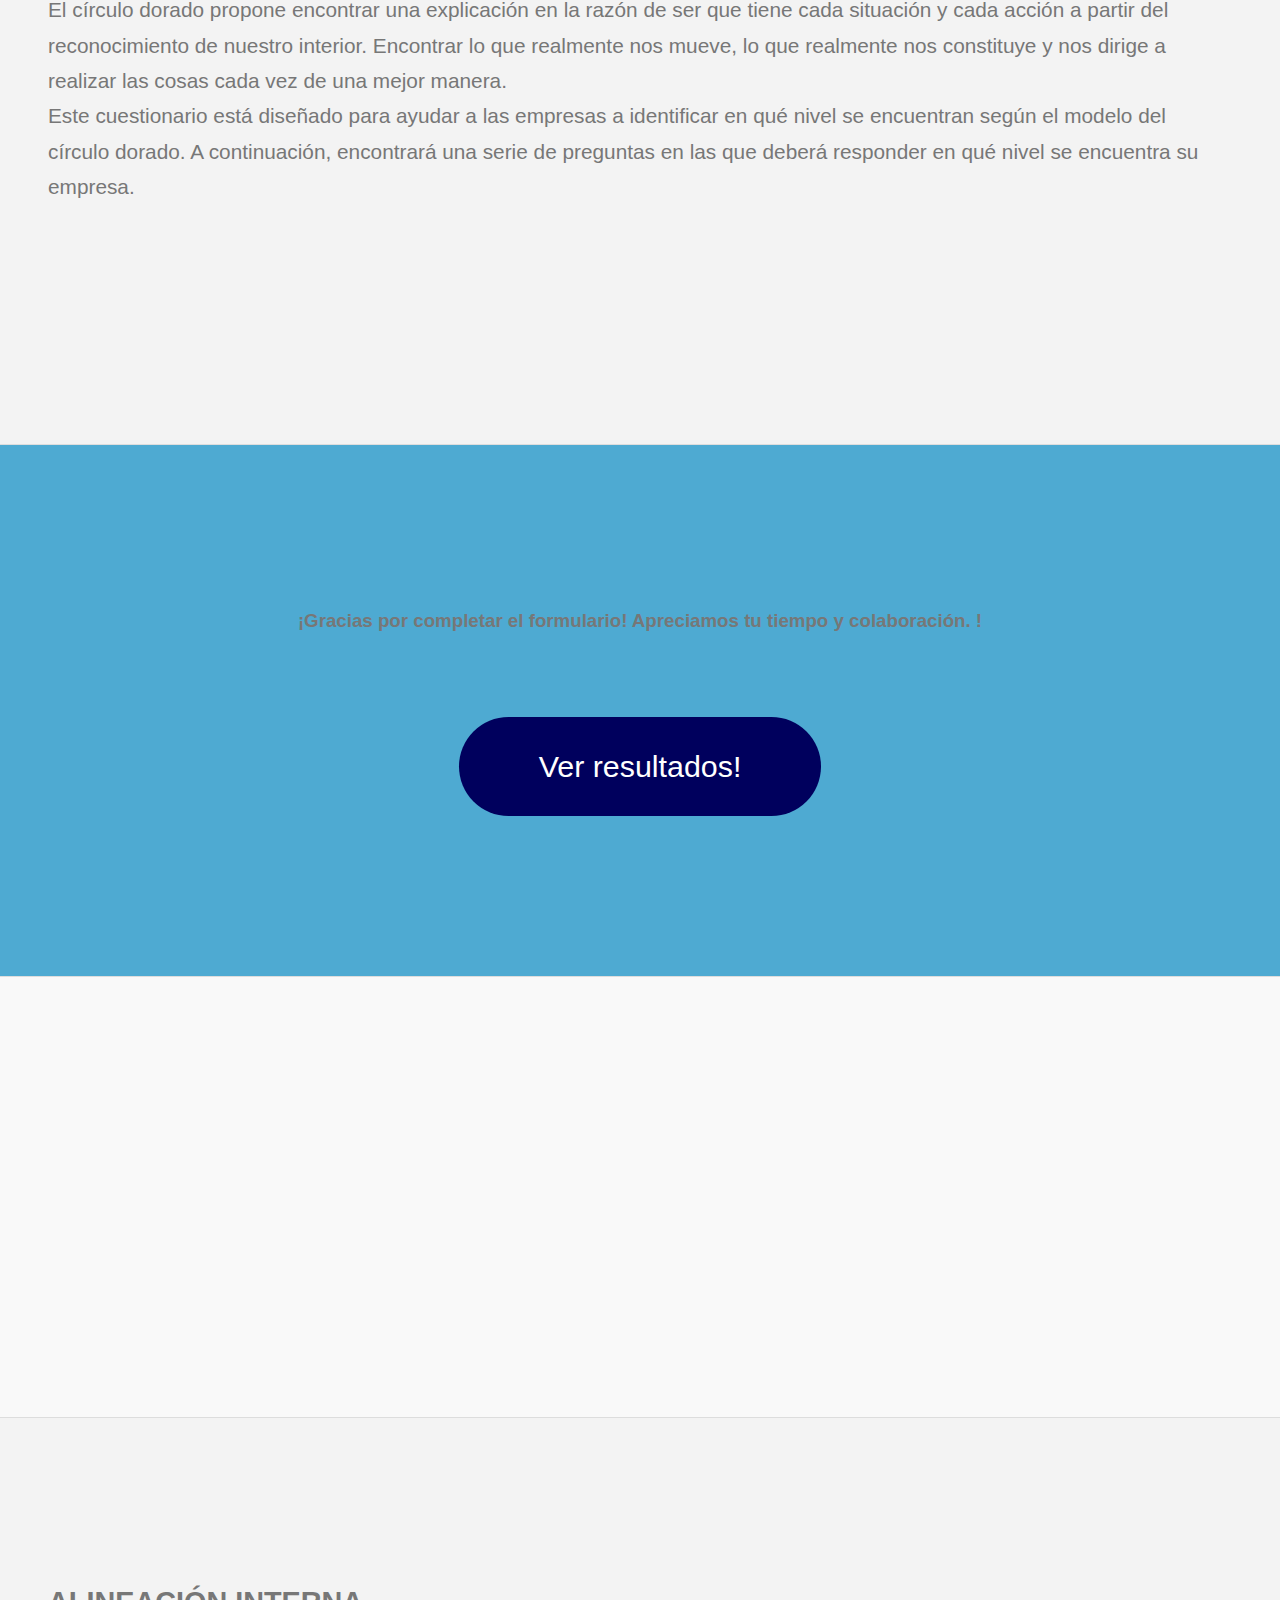
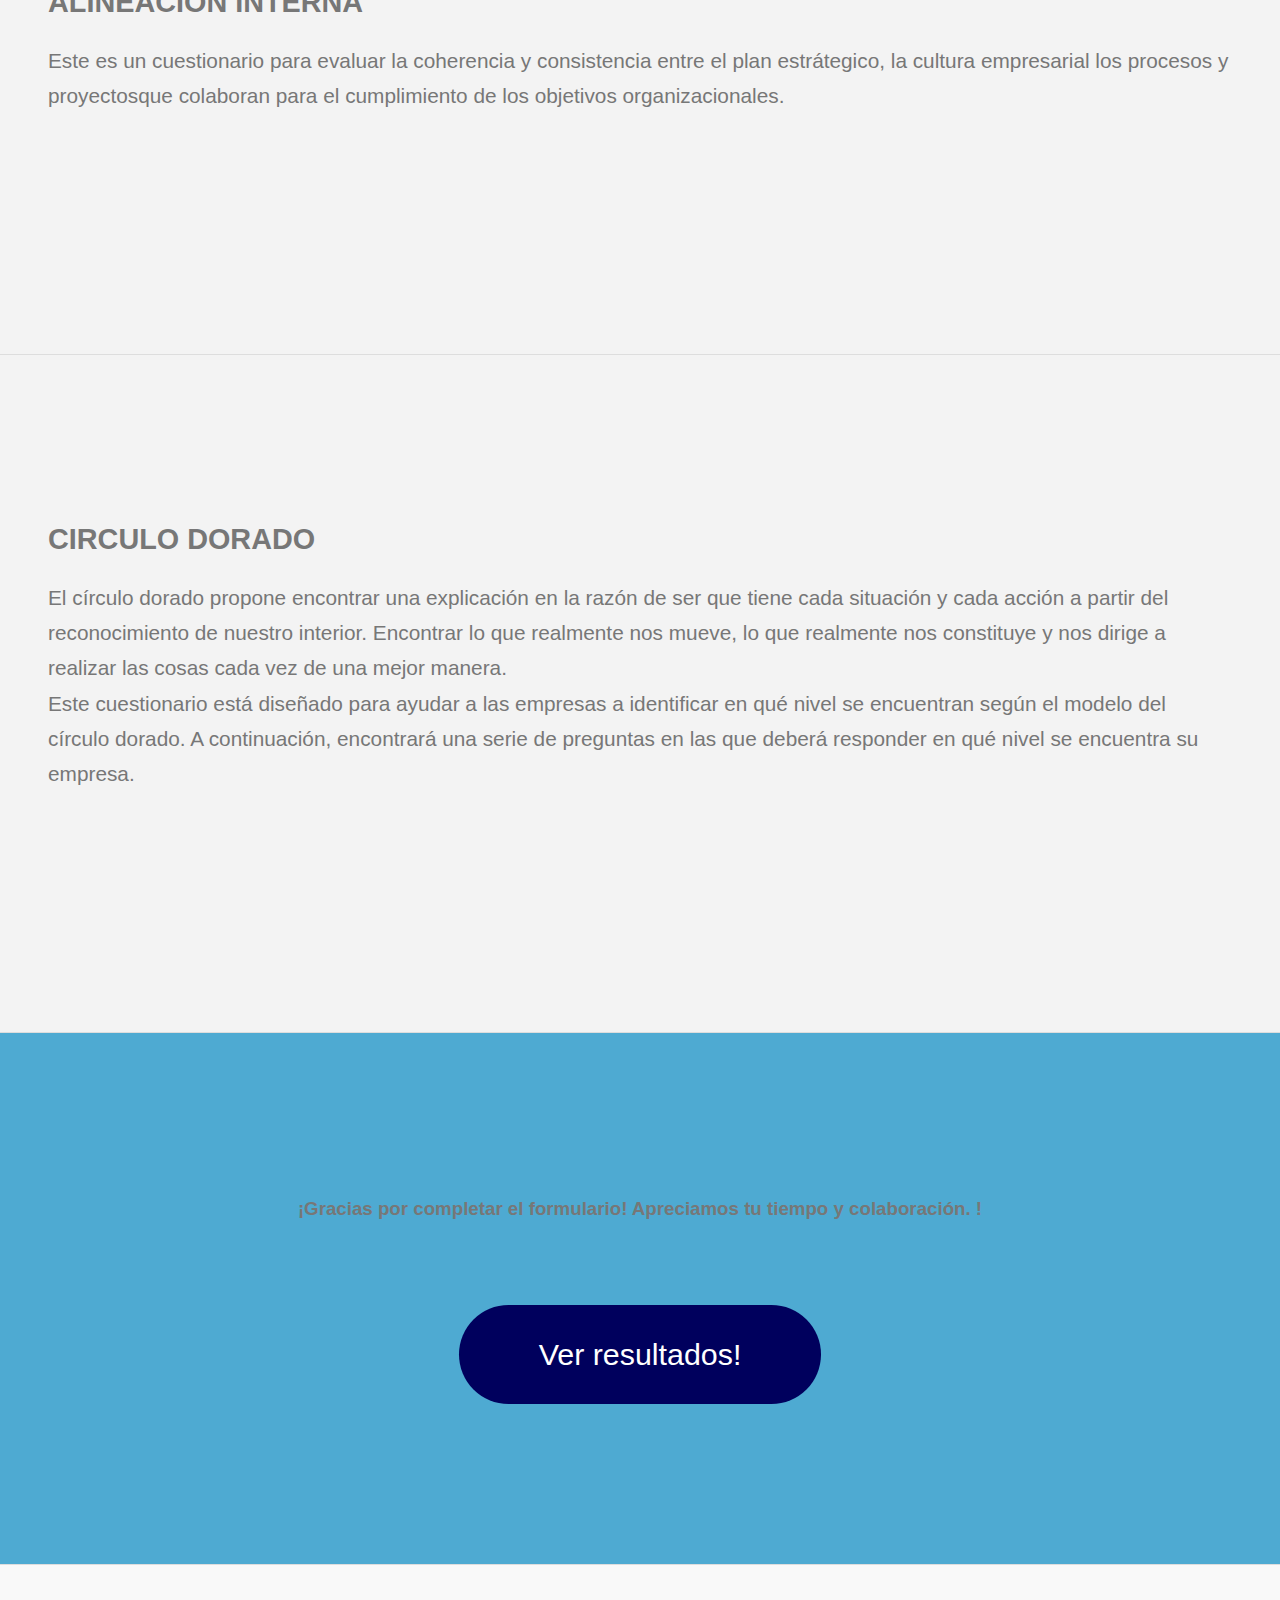
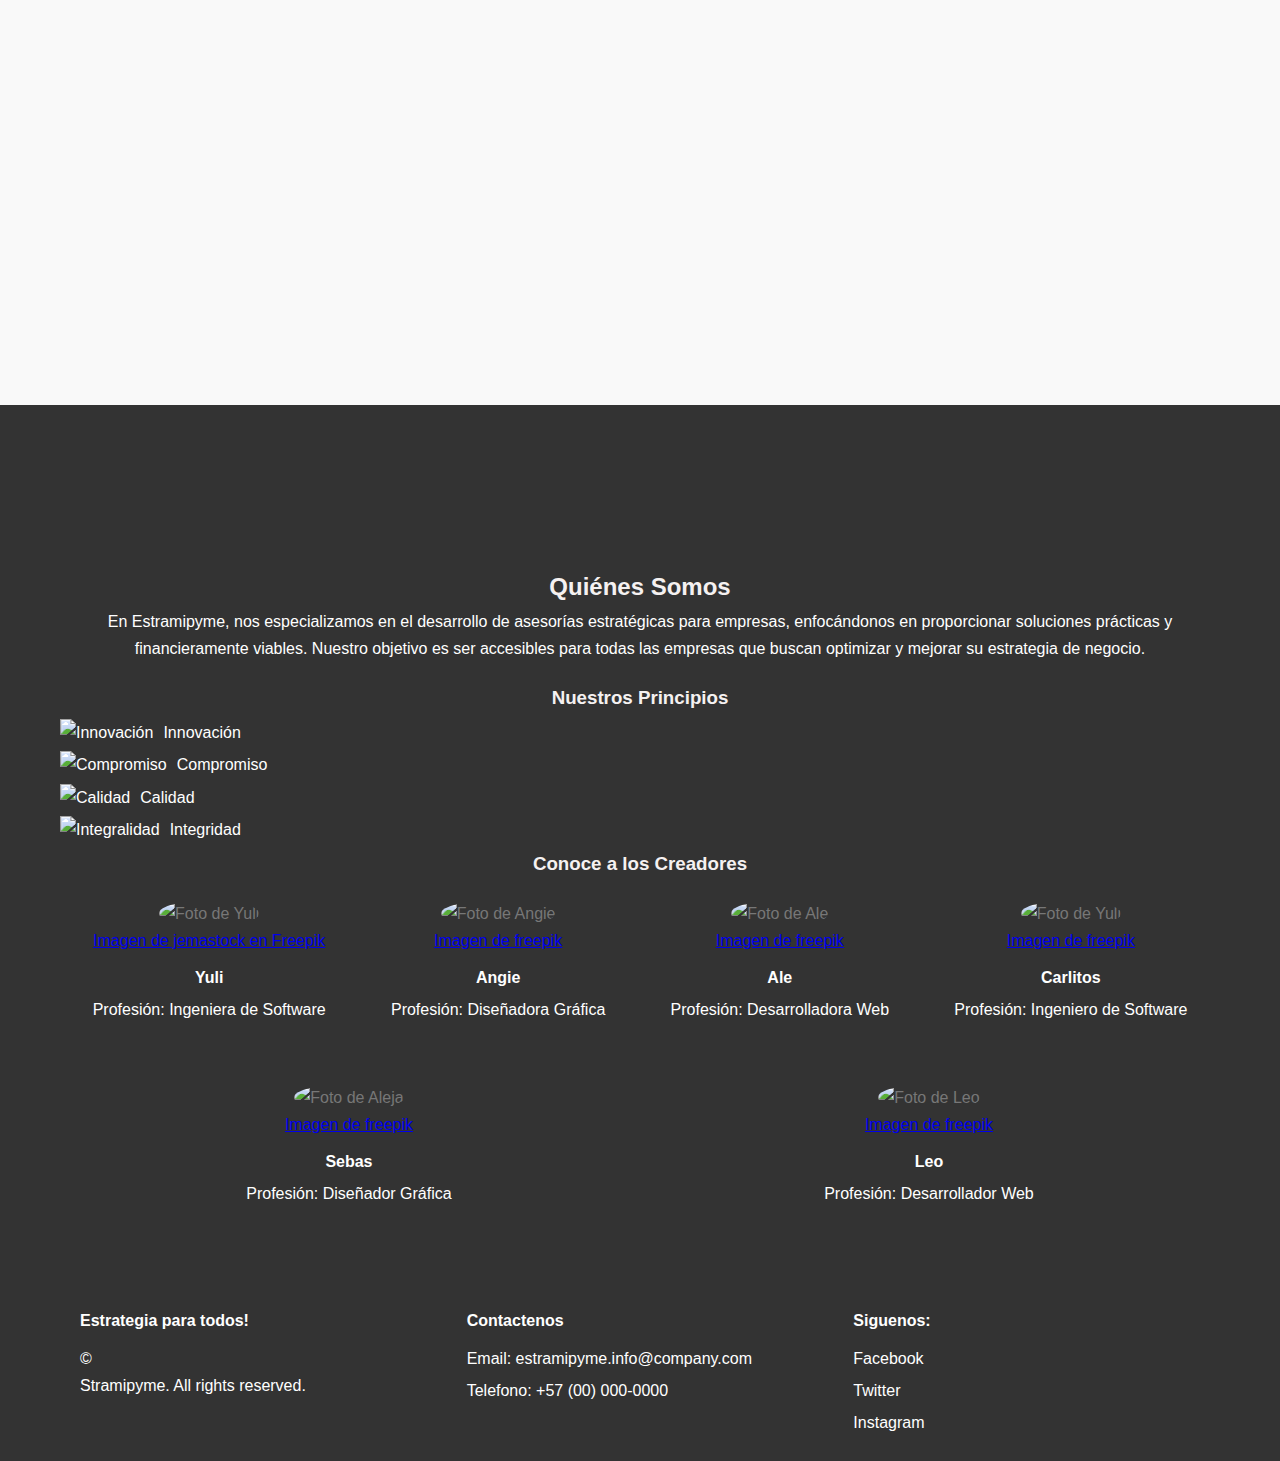
==== commit 0e046563: "Actualización botón de borrado" ====
--- a/Classic/index.html
+++ b/Classic/index.html
@@ -1,88 +1,74 @@
 <!DOCTYPE html>
 <html lang="es">
-  <head>
-    <meta charset="UTF-8" />
-    <meta name="viewport" content="width=device-width, initial-scale=1.0" />
-    <link rel="preconnect" href="https://fonts.googleapis.com" />
-    <link rel="preconnect" href="https://fonts.gstatic.com" crossorigin />
-    <link rel="stylesheet" href="styles.css" />
-    <link
-      href="https://fonts.googleapis.com/css2?family=Lato:ital,wght@0,100;0,300;0,400;0,700;0,900;1,100;1,300;1,400;1,700;1,900&display=swap"
-      rel="stylesheet"
-    />
-    <link rel="preconnect" href="https://fonts.googleapis.com" />
-    <link rel="preconnect" href="https://fonts.gstatic.com" crossorigin />
-    <link
-      href="https://fonts.googleapis.com/css2?family=Playwrite+AU+QLD:wght@100..400&display=swap"
-      rel="stylesheet"
-    />
-    <script defer src="https://cdn.jsdelivr.net/npm/chart.js"></script>
-    <title>Estramipyme</title>
-  </head>
-  <body>
-    <header class="header">
-      <nav class="nav">
-        <div class="contened">
-          <div class="tuProgreso">
-            <progress
-              id="progreso"
-              class="progreso"
-              value="0"
-              max="100"
-            ></progress>
-          </div>
+
+<head>
+  <meta charset="UTF-8" />
+  <meta name="viewport" content="width=device-width, initial-scale=1.0" />
+  <link rel="preconnect" href="https://fonts.googleapis.com" />
+  <link rel="preconnect" href="https://fonts.gstatic.com" crossorigin />
+  <link rel="stylesheet" href="styles.css" />
+  <link
+    href="https://fonts.googleapis.com/css2?family=Lato:ital,wght@0,100;0,300;0,400;0,700;0,900;1,100;1,300;1,400;1,700;1,900&display=swap"
+    rel="stylesheet" />
+  <link rel="preconnect" href="https://fonts.googleapis.com" />
+  <link rel="preconnect" href="https://fonts.gstatic.com" crossorigin />
+  <link href="https://fonts.googleapis.com/css2?family=Playwrite+AU+QLD:wght@100..400&display=swap" rel="stylesheet" />
+  <script defer src="https://cdn.jsdelivr.net/npm/chart.js"></script>
+  <title>Estramipyme</title>
+</head>
+
+<body>
+  <header class="header">
+    <nav class="nav">
+      <div class="contened">
+        <div class="tuProgreso">
+          <progress id="progreso" class="progreso" value="0" max="100"></progress>
         </div>
-
-        <ul class="nav__links">
-          <li class="nav__item">
-            <a class="nav__link" href="#section--1">Cliente</a>
-          </li>
-          <li class="nav__item">
-            <a class="nav__link" href="#section--2">Negocio</a>
-          </li>
-          <li class="nav__item">
-            <a class="nav__link" href="#section--3">Coherencia</a>
-          </li>
-          <li class="nav__item">
-            <a class="nav__link" href="#section--4">Alineación Interna</a>
-          </li>
-          <li class="nav__item">
-            <a class="nav__link" href="#section--5">Circulo dorado</a>
-          </li>
-          <li class="nav__item">
-            <a class="nav__link nav__link--btn btn--show-modal" href="#"
-              >Ver Resultados</a
-            >
-          </li>
-        </ul>
-        <img
-          src="images/logo_eafit.png"
-          alt="EAFIT logo"
-          class="nav__logo"
-          id="logo"
-        />
-      </nav>
-      <div class="text-box">
-        <h1 class="heading-primary">
-          <span class="heading-primary-main"> Estramipyme </span>
-          <span class="heading-primary-sub"> Planeación estratégica </span>
-        </h1>
-        <button class="start-test" href="#section--1">Comenzar Test</button>
-      </div>
-    </header>
-    <section class="section" id="section--1">
-      <div class="section-intro">
-        <h2 class="section-title">Conocimiento del cliente</h2>
-        <p class="section-description">
-          Esta sección consta de 10 preguntas, con este test se pretende evaluar
-          el conocimiento que se tiene acerca del cliente y poder identificar
-          oportunidades de mejoramiento; El tiempo estimado para esta sección es
-          de 5 minutos.
-        </p>
-      </div>
-
-      <div class="form-container">
-        <!-- <form class="form--1">
+      </div>
+
+      <ul class="nav__links">
+        <li class="nav__item">
+          <a class="nav__link" href="#section--1">Cliente</a>
+        </li>
+        <li class="nav__item">
+          <a class="nav__link" href="#section--2">Negocio</a>
+        </li>
+        <li class="nav__item">
+          <a class="nav__link" href="#section--3">Coherencia</a>
+        </li>
+        <li class="nav__item">
+          <a class="nav__link" href="#section--4">Alineación Interna</a>
+        </li>
+        <li class="nav__item">
+          <a class="nav__link" href="#section--5">Circulo dorado</a>
+        </li>
+        <li class="nav__item">
+          <a class="nav__link nav__link--btn btn--show-modal" href="#">Ver Resultados</a>
+        </li>
+      </ul>
+      <img src="images/logo_eafit.png" alt="EAFIT logo" class="nav__logo" id="logo" />
+    </nav>
+    <div class="text-box">
+      <h1 class="heading-primary">
+        <span class="heading-primary-main"> Estramipyme </span>
+        <span class="heading-primary-sub"> Planeación estratégica </span>
+      </h1>
+      <button class="start-test" href="#section--1">Comenzar Test</button>
+    </div>
+  </header>
+  <section class="section" id="section--1">
+    <div class="section-intro">
+      <h2 class="section-title">Conocimiento del cliente</h2>
+      <p class="section-description">
+        Esta sección consta de 10 preguntas, con este test se pretende evaluar
+        el conocimiento que se tiene acerca del cliente y poder identificar
+        oportunidades de mejoramiento; El tiempo estimado para esta sección es
+        de 5 minutos.
+      </p>
+    </div>
+
+    <div class="form-container">
+      <!-- <form class="form--1">
           <fieldset class="questions question--1" data-question-id="1">
             <legend data-l-s="8232">
               ¿Qué tan precisa es la información demográfica de sus clientes
@@ -123,34 +109,110 @@
             </label>
           </fieldset>
         </form> -->
-      </div>
-    </section>
-
-    <section class="section" id="section--2">
-      <div class="section-intro">
-        <h2 class="section-title">Conocimiento del Negocio</h2>
-        <p class="section-description">
-          Con este formulario nos referimos a la habilidad relacionada con poder
-          tomar las decisiones adecuadas, en situaciones cotidianas, basado en
-          nuestro entendimiento de cómo el negocio genera dinero y de su
-          relación con los clientes y empleados
-        </p>
-      </div>
-
-      <div class="form-container"></div>
-    </section>
-
-    <section class="section" id="section--3">
-      <div class="section-intro">
-        <h2 class="section-title">coherecia de negocio</h2>
-        <p class="section-description">
-          Este es un cuestionario para evaluar la coherencia del negocio,
-          contará con 3 fases proposito, proceso y producto
-        </p>
-      </div>
-
-      <div class="form-container"></div>
-    </section>
+    </div>
+  </section>
+
+  <section class="section" id="section--2">
+    <div class="section-intro">
+      <h2 class="section-title">Conocimiento del Negocio</h2>
+      <p class="section-description">
+        Con este formulario nos referimos a la habilidad relacionada con poder
+        tomar las decisiones adecuadas, en situaciones cotidianas, basado en
+        nuestro entendimiento de cómo el negocio genera dinero y de su
+        relación con los clientes y empleados
+      </p>
+    </div>
+
+    <div class="form-container"></div>
+  </section>
+
+  <section class="section" id="section--3">
+    <div class="section-intro">
+      <h2 class="section-title">coherecia de negocio</h2>
+      <p class="section-description">
+        Este es un cuestionario para evaluar la coherencia del negocio,
+        contará con 3 fases proposito, proceso y producto
+      </p>
+    </div>
+
+    <div class="form-container"></div>
+  </section>
+
+  <section class="section" id="section--4">
+    <div class="section-intro">
+      <h2 class="section-title">alineación interna</h2>
+      <p class="section-description">
+        Este es un cuestionario para evaluar la coherencia y consistencia
+        entre el plan estrátegico, la cultura empresarial los procesos y
+        proyectosque colaboran para el cumplimiento de los objetivos
+        organizacionales.
+      </p>
+    </div>
+    <div class="form-container"></div>
+  </section>
+  <section class="section" id="section--5">
+    <div class="section-intro">
+      <h2 class="section-title">Circulo Dorado</h2>
+      <p class="section-description">
+        El círculo dorado propone encontrar una explicación en la razón de ser
+        que tiene cada situación y cada acción a partir del reconocimiento de
+        nuestro interior. Encontrar lo que realmente nos mueve, lo que
+        realmente nos constituye y nos dirige a realizar las cosas cada vez de
+        una mejor manera.<br />
+        Este cuestionario está diseñado para ayudar a las empresas a
+        identificar en qué nivel se encuentran según el modelo del círculo
+        dorado. A continuación, encontrará una serie de preguntas en las que
+        deberá responder en qué nivel se encuentra su empresa.
+      </p>
+    </div>
+    <div class="form-container"></div>
+  </section>
+  <section class="section section-see-results">
+    <div class="section-intro">
+      <h3 class="section__header">
+        ¡Gracias por completar el formulario! Apreciamos tu tiempo y
+        colaboración. !
+      </h3>
+    </div>
+    <button class="btn btn--show-modal">Ver resultados!</button>
+    <button class="btn btn--icono" id="borrarBtn"><span>Borrar</span>
+      <svg class="icon" xmlns="http://www.w3.org/2000/svg" x="0px" y="0px" width="40" height="40" viewBox="0 0 100 100">
+        <path
+          d="M37.297,94.938c-4.641,0-8.578-3.319-9.363-7.894l-8.278-48.311C16.967,37.937,15,35.443,15,32.5 C15,23.402,22.402,16,31.5,16h2.234c2.005-4.158,6.256-7,11.146-7h14.238c4.891,0,9.142,2.842,11.146,7H72.5 C81.598,16,89,23.402,89,32.5c0,2.707-1.664,5.033-4.022,6.009l-8.316,48.533c-0.781,4.573-4.719,7.896-9.362,7.896H37.297z"
+          opacity=".35"></path>
+        <path fill="#f2f2f2"
+          d="M35.297,92.938c-4.641,0-8.578-3.319-9.363-7.894l-8.278-48.311C14.967,35.937,13,33.443,13,30.5 C13,21.402,20.402,14,29.5,14h2.234c2.005-4.158,6.256-7,11.146-7h14.238c4.891,0,9.142,2.842,11.146,7H70.5 C79.598,14,87,21.402,87,30.5c0,2.707-1.664,5.033-4.022,6.009l-8.316,48.533c-0.781,4.573-4.719,7.896-9.362,7.896H35.297z">
+        </path>
+        <path fill="#40396e"
+          d="M63,25H37c-0.828,0-1.5-0.672-1.5-1.5v-4.119c0-4.069,3.312-7.381,7.381-7.381h14.238 c4.069,0,7.381,3.312,7.381,7.381V23.5C64.5,24.328,63.828,25,63,25z M38.5,22h23v-2.619c0-2.416-1.965-4.381-4.381-4.381H42.881 c-2.416,0-4.381,1.965-4.381,4.381V22z">
+        </path>
+        <polygon fill="#9aa2e6" points="22.806,28.303 32.767,86.438 67.828,86.438 77.79,28.303"></polygon>
+        <path fill="#707cc0"
+          d="M80.5,28.957h-61v0c0-4.671,3.787-8.457,8.457-8.457h44.085C76.713,20.5,80.5,24.287,80.5,28.957 L80.5,28.957z">
+        </path>
+        <path fill="#40396e"
+          d="M65.299,87.938H35.297c-2.198,0-4.063-1.572-4.436-3.739L21.917,32H19.5c-0.828,0-1.5-0.672-1.5-1.5 C18,24.159,23.159,19,29.5,19h41C76.841,19,82,24.159,82,30.5c0,0.828-0.672,1.5-1.5,1.5h-1.822l-8.944,52.197 C69.363,86.364,67.498,87.938,65.299,87.938z M21.133,29h2.049c0.73,0,1.355,0.526,1.479,1.247l9.158,53.444 c0.124,0.722,0.746,1.246,1.479,1.246h30.002c0.732,0,1.354-0.524,1.478-1.246l9.158-53.444C76.058,29.526,76.683,29,77.413,29 h1.454c-0.71-3.974-4.192-7-8.367-7h-41C25.325,22,21.843,25.026,21.133,29z">
+        </path>
+        <path fill="#40396e"
+          d="M38.647,76.944c-0.759,0-1.41-0.574-1.49-1.346l-3.86-37.445c-0.085-0.824,0.515-1.562,1.338-1.646 c0.82-0.08,1.561,0.514,1.646,1.338l3.86,37.445c0.085,0.824-0.515,1.562-1.338,1.646C38.751,76.941,38.699,76.944,38.647,76.944z">
+        </path>
+        <path fill="#40396e"
+          d="M46.414,76.942c-0.805,0-1.47-0.638-1.498-1.448l-1.298-37.406 c-0.028-0.828,0.619-1.522,1.447-1.551c0.83-0.034,1.521,0.619,1.551,1.447l1.298,37.406c0.028,0.828-0.619,1.522-1.447,1.551 C46.449,76.942,46.432,76.942,46.414,76.942z">
+        </path>
+        <path fill="#40396e"
+          d="M54.183,76.941c-0.018,0-0.034,0-0.052-0.001c-0.828-0.028-1.477-0.722-1.448-1.55l1.265-37.368 c0.027-0.828,0.746-1.492,1.55-1.448c0.828,0.028,1.477,0.722,1.448,1.55l-1.265,37.368C55.653,76.303,54.987,76.941,54.183,76.941 z">
+        </path>
+        <path fill="#40396e"
+          d="M61.949,76.939c-0.052,0-0.103-0.003-0.155-0.008c-0.824-0.085-1.424-0.821-1.339-1.646 l3.827-37.328c0.085-0.824,0.818-1.412,1.646-1.339c0.824,0.085,1.424,0.821,1.339,1.646l-3.827,37.328 C63.36,76.364,62.709,76.939,61.949,76.939z">
+        </path>
+      </svg>
+    </button>
+  </section>
+  <section class="section section-radar">
+    <canvas id="myChart"></canvas>
+  </section>
+  <script defer src="index.js" width="50" height="50"></script>
+</body>
 
     <section class="section" id="section--4">
       <div class="section-intro">
@@ -276,4 +338,4 @@
         </div>
     </footer>
   </body>
-</html>
+</html>--- a/Classic/styles.css
+++ b/Classic/styles.css
@@ -67,6 +67,7 @@
   font-weight: 400;
   letter-spacing: 35px;
 }
+
 .heading-primary-sub {
   display: block;
   font-size: 20px;
@@ -208,8 +209,10 @@
   top: 44%;
   left: 2%;
 }
+
 .nav__link {
-  color: #444;
+  color: #444
+
 }
 
 .nav__item {
@@ -235,7 +238,7 @@
 }
 
 .selected-link {
-  color: #4eaad2;
+  color: #4EAAD2;
   /* text-decoration: underline; */
   /* text-decoration-color: #58B0A8; */
   /* font-weight: bold; */
@@ -278,6 +281,7 @@
 .contened .tuProgreso {
   margin: -15px 0;
 }
+
 .tuProgreso {
   display: flex;
   /* background-color: red; */
@@ -285,6 +289,7 @@
   height: 100%;
   margin: 0; */
 }
+
 .bar-remaining {
   display: block;
   /* width: auto%ç; */
@@ -303,18 +308,13 @@
   background: #58b0a8;
 }
 
-/*.progreso {
-  width: 50%;
-}*/
-
-#progreso{
-  transition-property: width;
-  transition-duration: 1s;
+.progreso {
+  width: 100%;
 }
 
 .contened .tuProgreso .progreso {
   position: relative;
-  /*width: 50%;*/
+  /*width: 100%;*/
   height: 6px;
   border-radius: 6px;
   overflow: hidden; /*ocultar contenido de los contenedores*/
@@ -327,7 +327,7 @@
 }
 
 .progreso::-webkit-progress-bar {
-  background-color: #20095f; /* Color de fondo de la barra en navegadores WebKit */
+  background-color: #00005d; /* Color de fondo de la barra en navegadores WebKit */
 }
 
 /* .tuProgreso{
@@ -342,6 +342,7 @@
   content:"Esto no puede estar vacio";
   color:red;
 } */
+
 
 .section-radar {
   display: flex;
@@ -361,16 +362,190 @@
   margin: 0 auto;
 }
 
-.fieldset-error {
-  border: 2px solid red;
-  padding: 20px;
+/*
+.chartjs-tooltip {
+  opacity: 1;
+  position: absolute;
+  background: rgba(0, 0, 0, 0.7);
+  color: white;
+  border-radius: 3px;
+  -webkit-transition: all 0.1s ease;
+  transition: all 0.1s ease;
+  pointer-events: none;
+  -webkit-transform: translate(-50%, 0);
+  transform: translate(-50%, 0);
+  padding: 6px;
+  font-size: 14px;
+  font-family: "Lato", sans-serif;
+}
+ */
+
+ /*Footer*/
+ body {
+  font-family: Arial, sans-serif;
+  margin: 0;
+  padding: 0;
+  display: flex;
+  flex-direction: column;
+  min-height: 100vh;
+}
+
+.about-us {
+  background-color: #333;
+  padding: 40px 20px;
+  text-align: center;
+}
+
+.about-container {
+  max-width: 1200px;
+  margin: 0 auto;
+  padding: 0 20px;
+}
+
+.about-us h2, .about-us h3 {
+  color: #f5f1f1;
+}
+
+.about-us p {
+  color: #ffffff;
+  margin-bottom: 20px;
+}
+
+.about-us ul {
+  list-style: none;
+  padding: 0;
+}
+
+.about-us ul li {
+  color: #ffffff;
+  margin: 5px 0;
+  display: flex;
+  align-items: center;
+}
+
+.about-us ul li i {
+  margin-right: 10px;
+  color: #ffffff;
+}
+
+.team {
+  display: flex;
+  justify-content: space-around;
+  flex-wrap: wrap;
+}
+
+.team-member {
+  margin: 20px;
+  text-align: center;
+}
+
+.team-member img {
+  border-radius: 50%;
+  width: 150px;
+  height: 150px;
+  object-fit: cover;
+}
+
+.team-member h4 {
+  color: #ffffff;
+  margin: 10px 0 5px;
+}
+
+.team-member p {
+  color: #ffffff;
+}
+
+.section-divider {
+  border: 0;
+  height: 2px;
+  background: #333;
+  margin: 40px 0;
+}
+
+footer {
+  background-color: #333;
+  color: white;
+  padding: 20px 0;
   position: relative;
-}
-
-.fieldset-error::before {
-  content: "Esto no puede estar vacío";
-  color: red;
-  position: absolute;
-  top: -10px;
-  left: 40px;
-}
+  bottom: 0;
+  width: 100%;
+}
+
+.footer-container {
+  display: flex;
+  justify-content: space-around;
+  align-items: flex-start;
+  max-width: 1200px;
+  margin: 0 auto;
+  padding: 0 20px;
+}
+
+.footer-section {
+  flex: 1;
+  margin: 0 20px;
+}
+
+.footer-section h4 {
+  margin-bottom: 10px;
+}
+
+.footer-section a {
+  color: white;
+  text-decoration: none;
+  display: block;
+  margin-bottom: 5px;
+}
+
+.footer-section a:hover {
+  text-decoration: underline;
+}
+
+footer p {
+  margin: 5px 0;
+}
+
+
+
+/*BOTÓN DE BORRADO*/
+
+button {
+  position: relative;
+  padding-right: 20px;
+}
+
+
+.icono{
+  position: absolute;
+  right: 0;
+  top: 50%;
+  transform: translateY(-50%);
+  display: none;
+}
+
+button:hover .icono {
+  display: block;
+}
+
+/* Mostrar el icono cuando se haga scroll */
+body.scroll .icono {
+  display: block;
+}
+
+#borrarBtn{
+  position: fixed; /* Fija el ícono en una posición específica */
+  bottom: 50px; /* Posición desde el borde inferior */
+  right: 20px; /* Posición desde el borde derecho */
+  background-color: transparent;
+  display:flexbox;
+  float: right;
+  font-weight: 500;
+  padding: 1.25rem 1.5rem;
+  cursor: pointer;
+  transition: all 0.3s;
+  font-size: small;
+  color: #00005d;
+}
+
+span{
+  display: block;
+}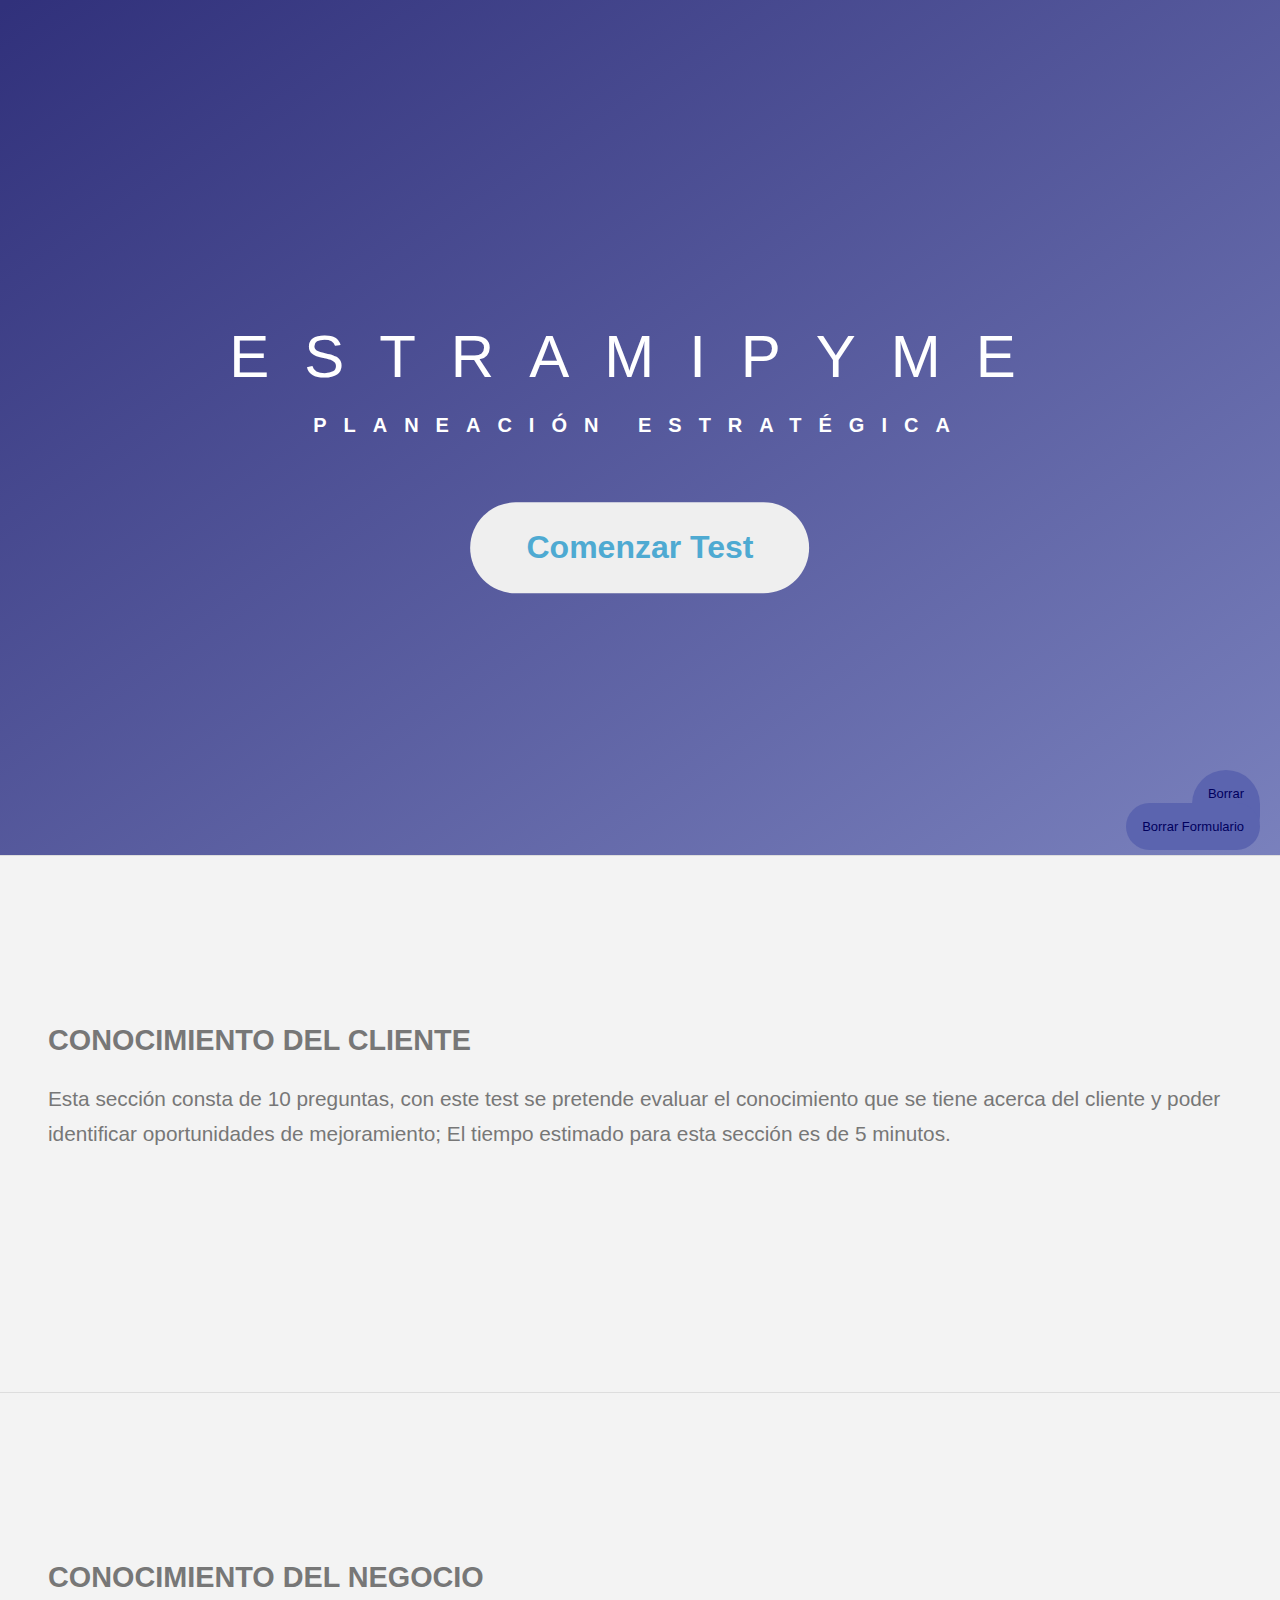
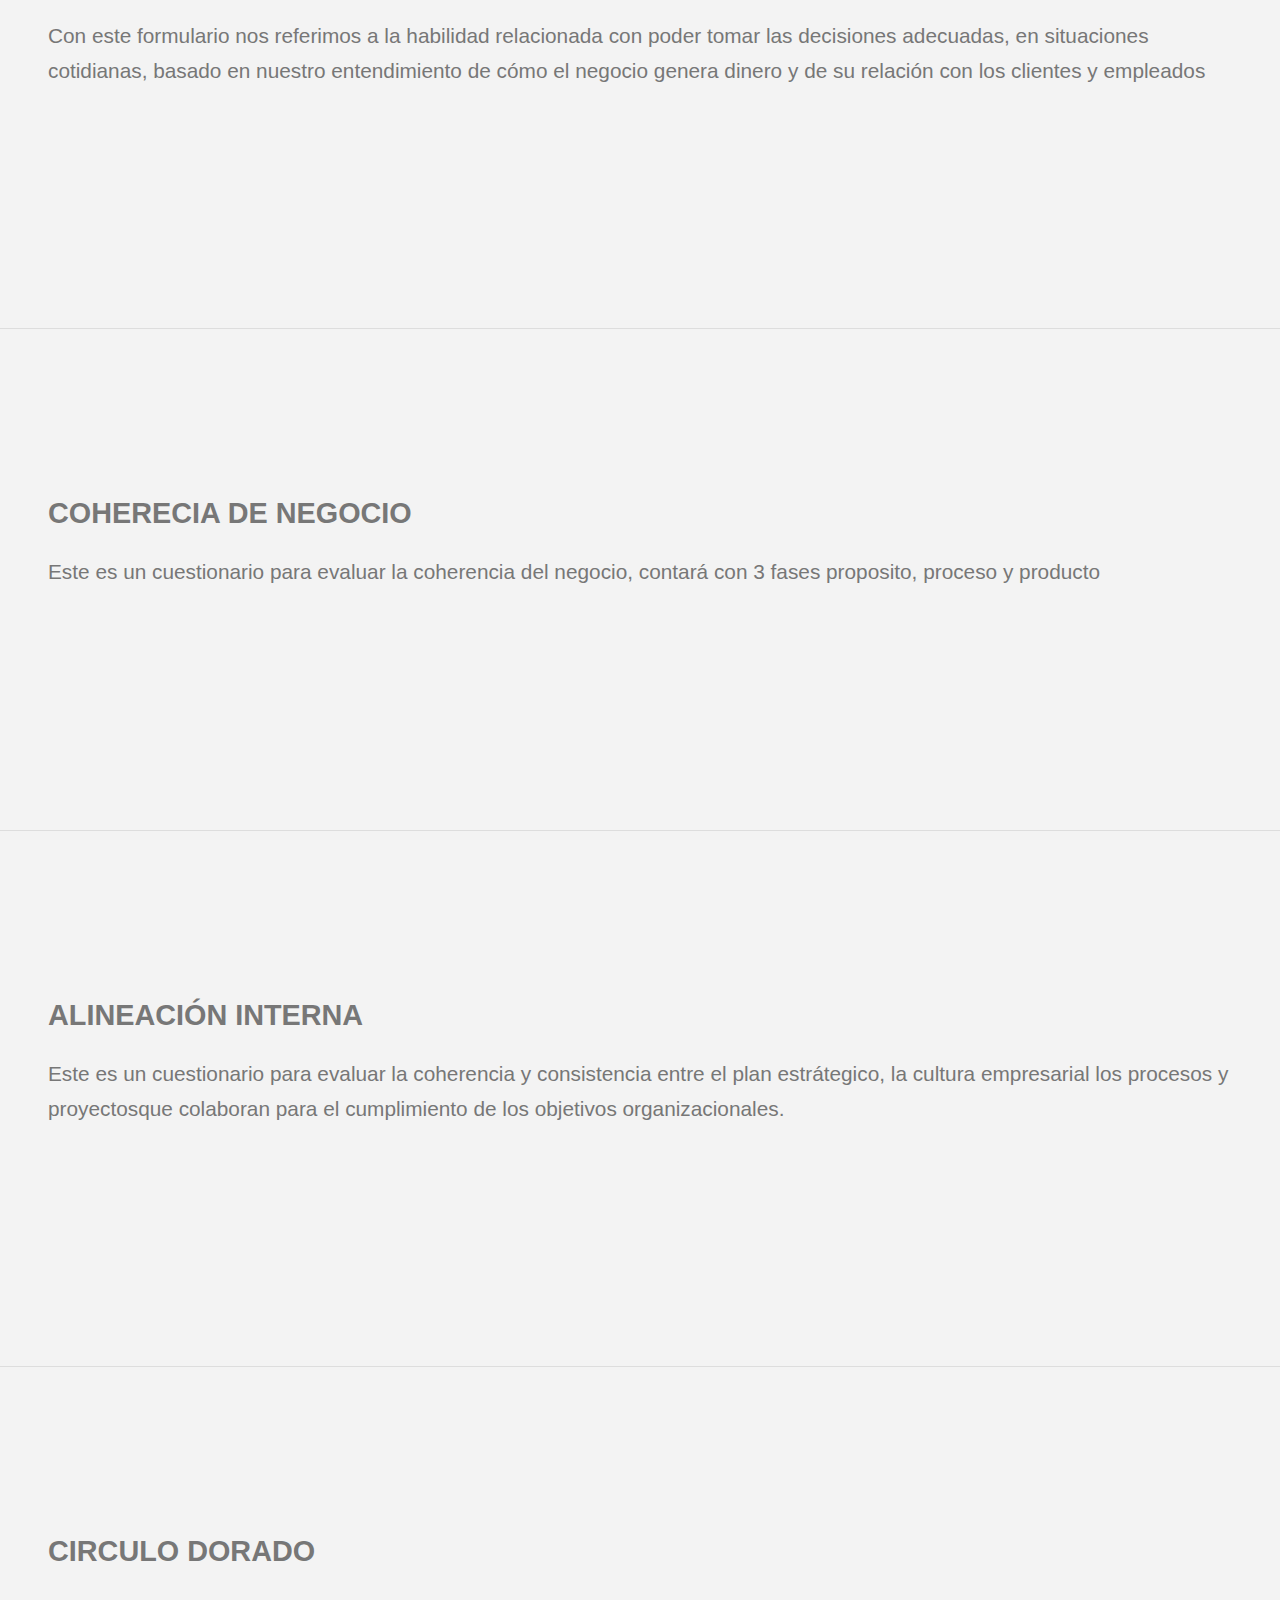
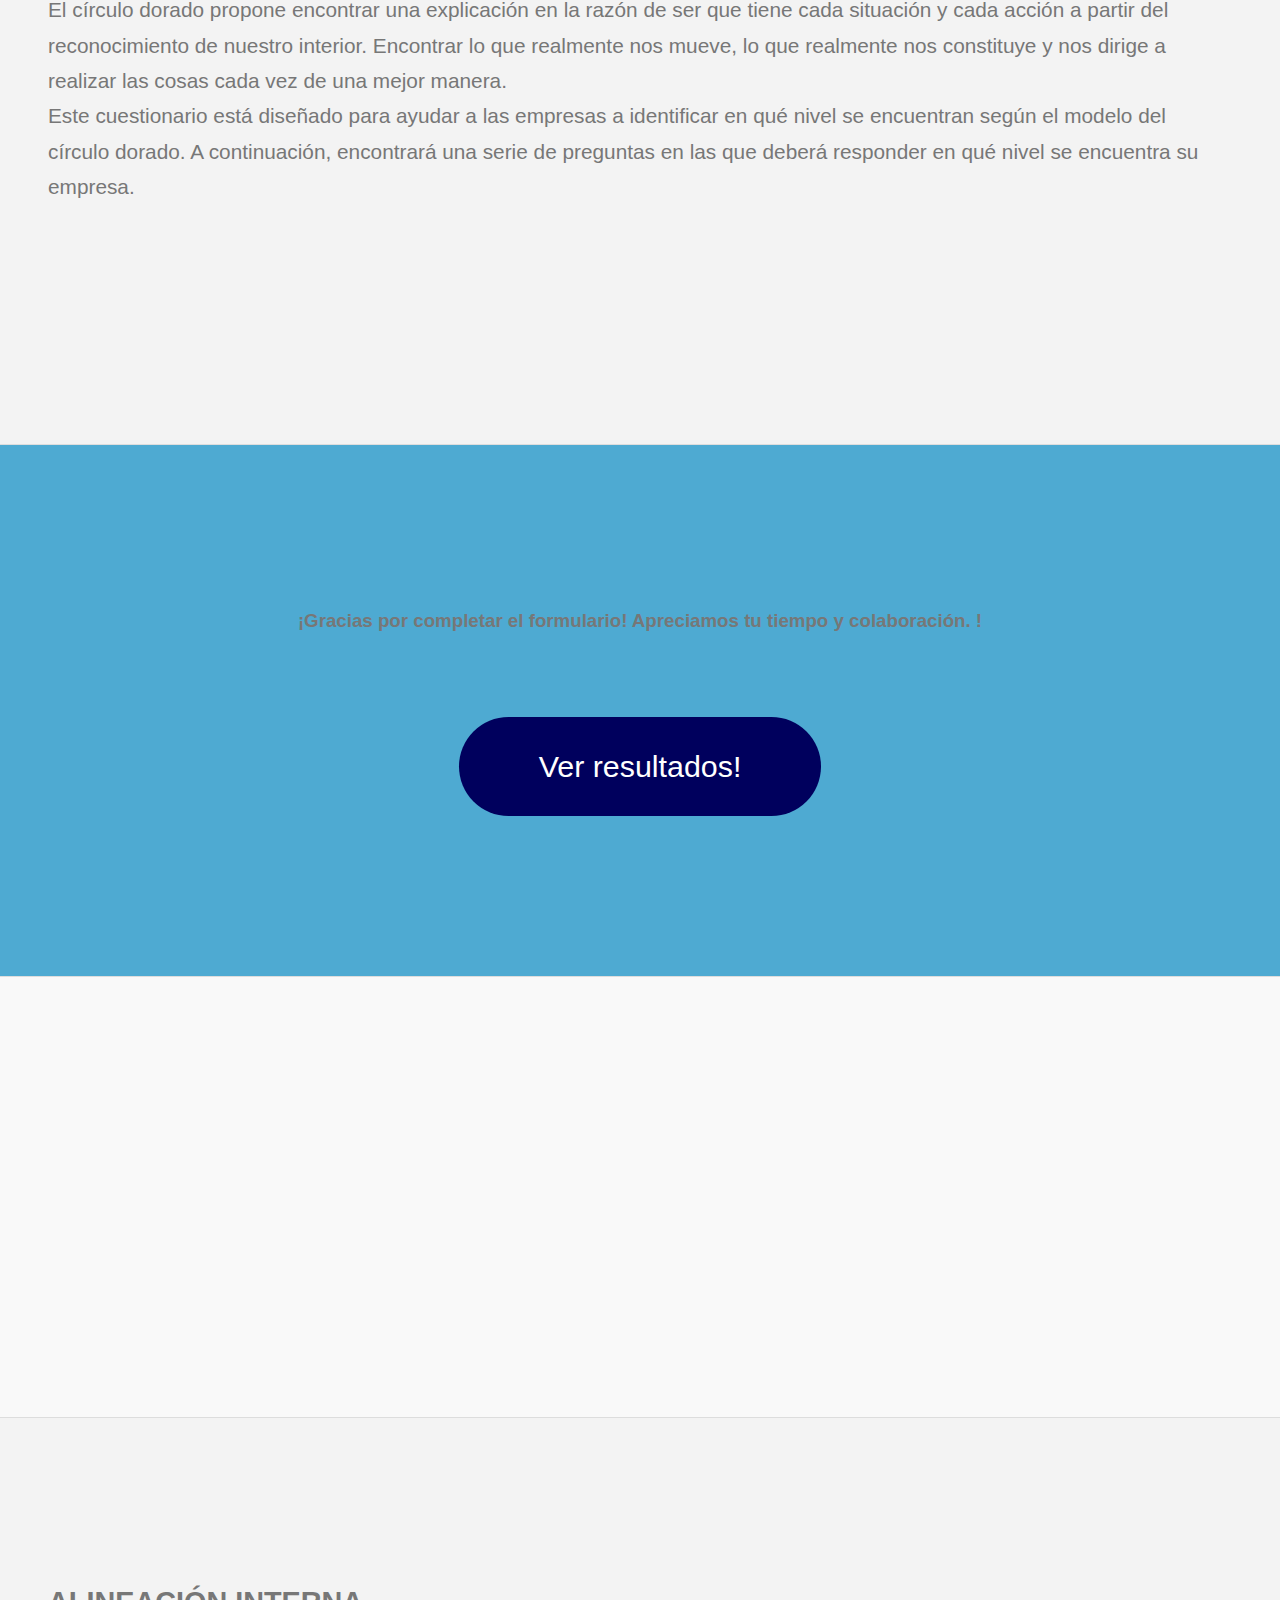
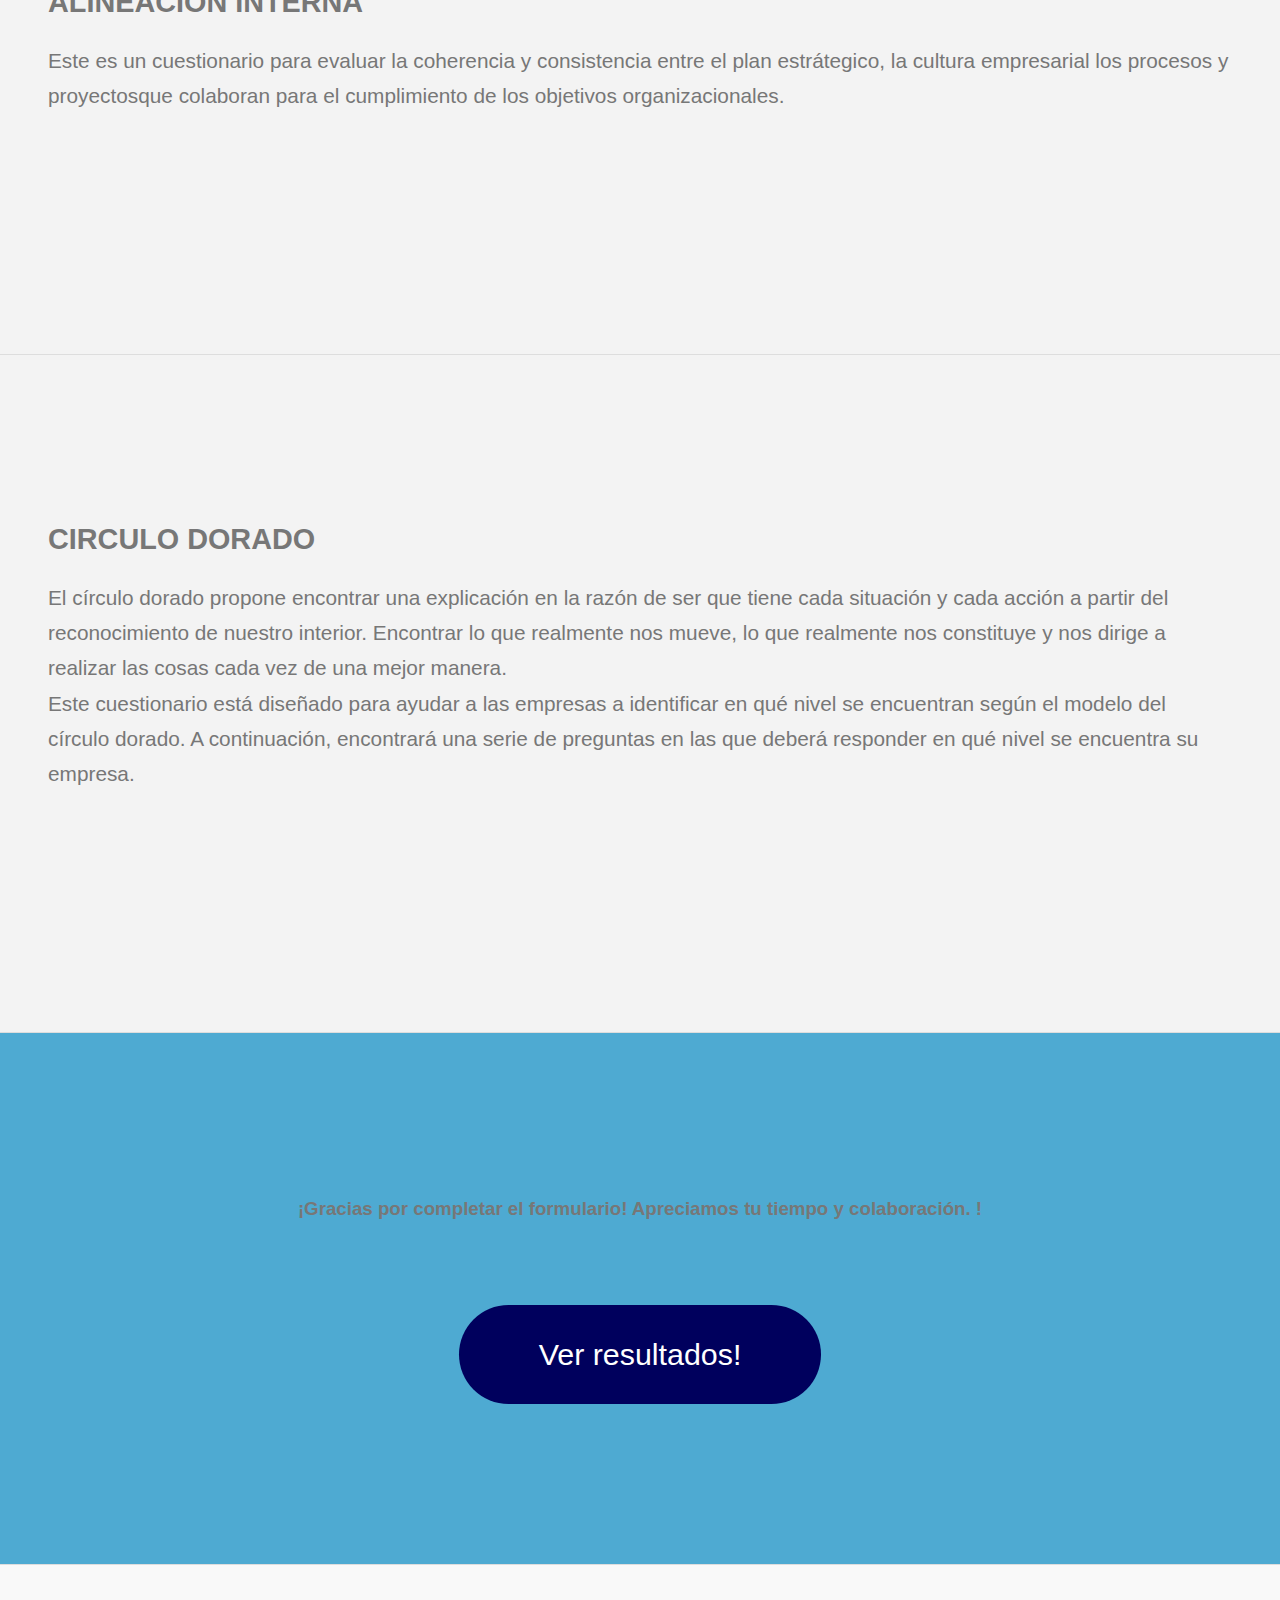
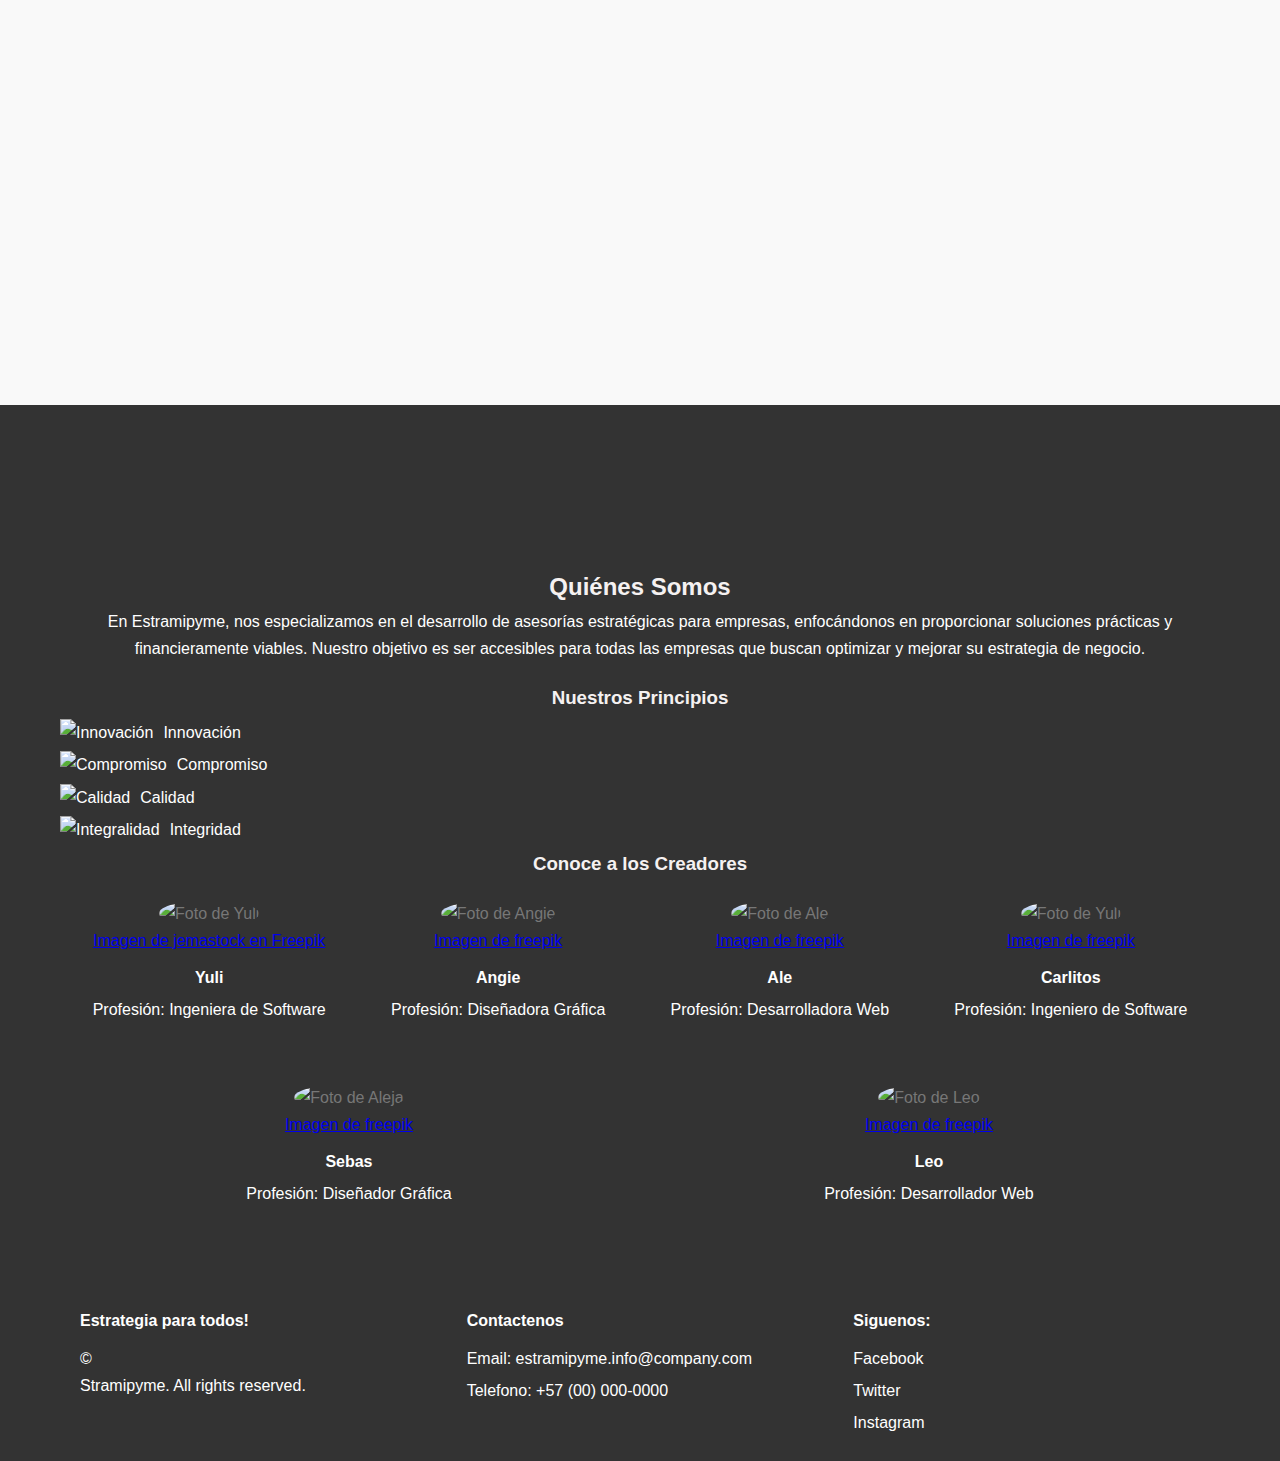
==== commit ed189fc3: "Agregar botón de borrado" ====
--- a/Classic/index.html
+++ b/Classic/index.html
@@ -176,7 +176,7 @@
     </div>
     <button class="btn btn--show-modal">Ver resultados!</button>
     <button class="btn btn--icono" id="borrarBtn"><span>Borrar</span>
-      <svg class="icon" xmlns="http://www.w3.org/2000/svg" x="0px" y="0px" width="40" height="40" viewBox="0 0 100 100">
+      <svg class="icon" xmlns="http://www.w3.org/2000/svg" x="0px" y="0px" width="30" height="30" viewBox="0 0 100 100">
         <path
           d="M37.297,94.938c-4.641,0-8.578-3.319-9.363-7.894l-8.278-48.311C16.967,37.937,15,35.443,15,32.5 C15,23.402,22.402,16,31.5,16h2.234c2.005-4.158,6.256-7,11.146-7h14.238c4.891,0,9.142,2.842,11.146,7H72.5 C81.598,16,89,23.402,89,32.5c0,2.707-1.664,5.033-4.022,6.009l-8.316,48.533c-0.781,4.573-4.719,7.896-9.362,7.896H37.297z"
           opacity=".35"></path>
--- a/Classic/styles.css
+++ b/Classic/styles.css
@@ -535,13 +535,12 @@
   position: fixed; /* Fija el ícono en una posición específica */
   bottom: 50px; /* Posición desde el borde inferior */
   right: 20px; /* Posición desde el borde derecho */
-  background-color: transparent;
+  background-color: #5B64AF;
   display:flexbox;
   float: right;
   font-weight: 500;
-  padding: 1.25rem 1.5rem;
+  padding: 1rem 1.0rem;
   cursor: pointer;
-  transition: all 0.3s;
   font-size: small;
   color: #00005d;
 }
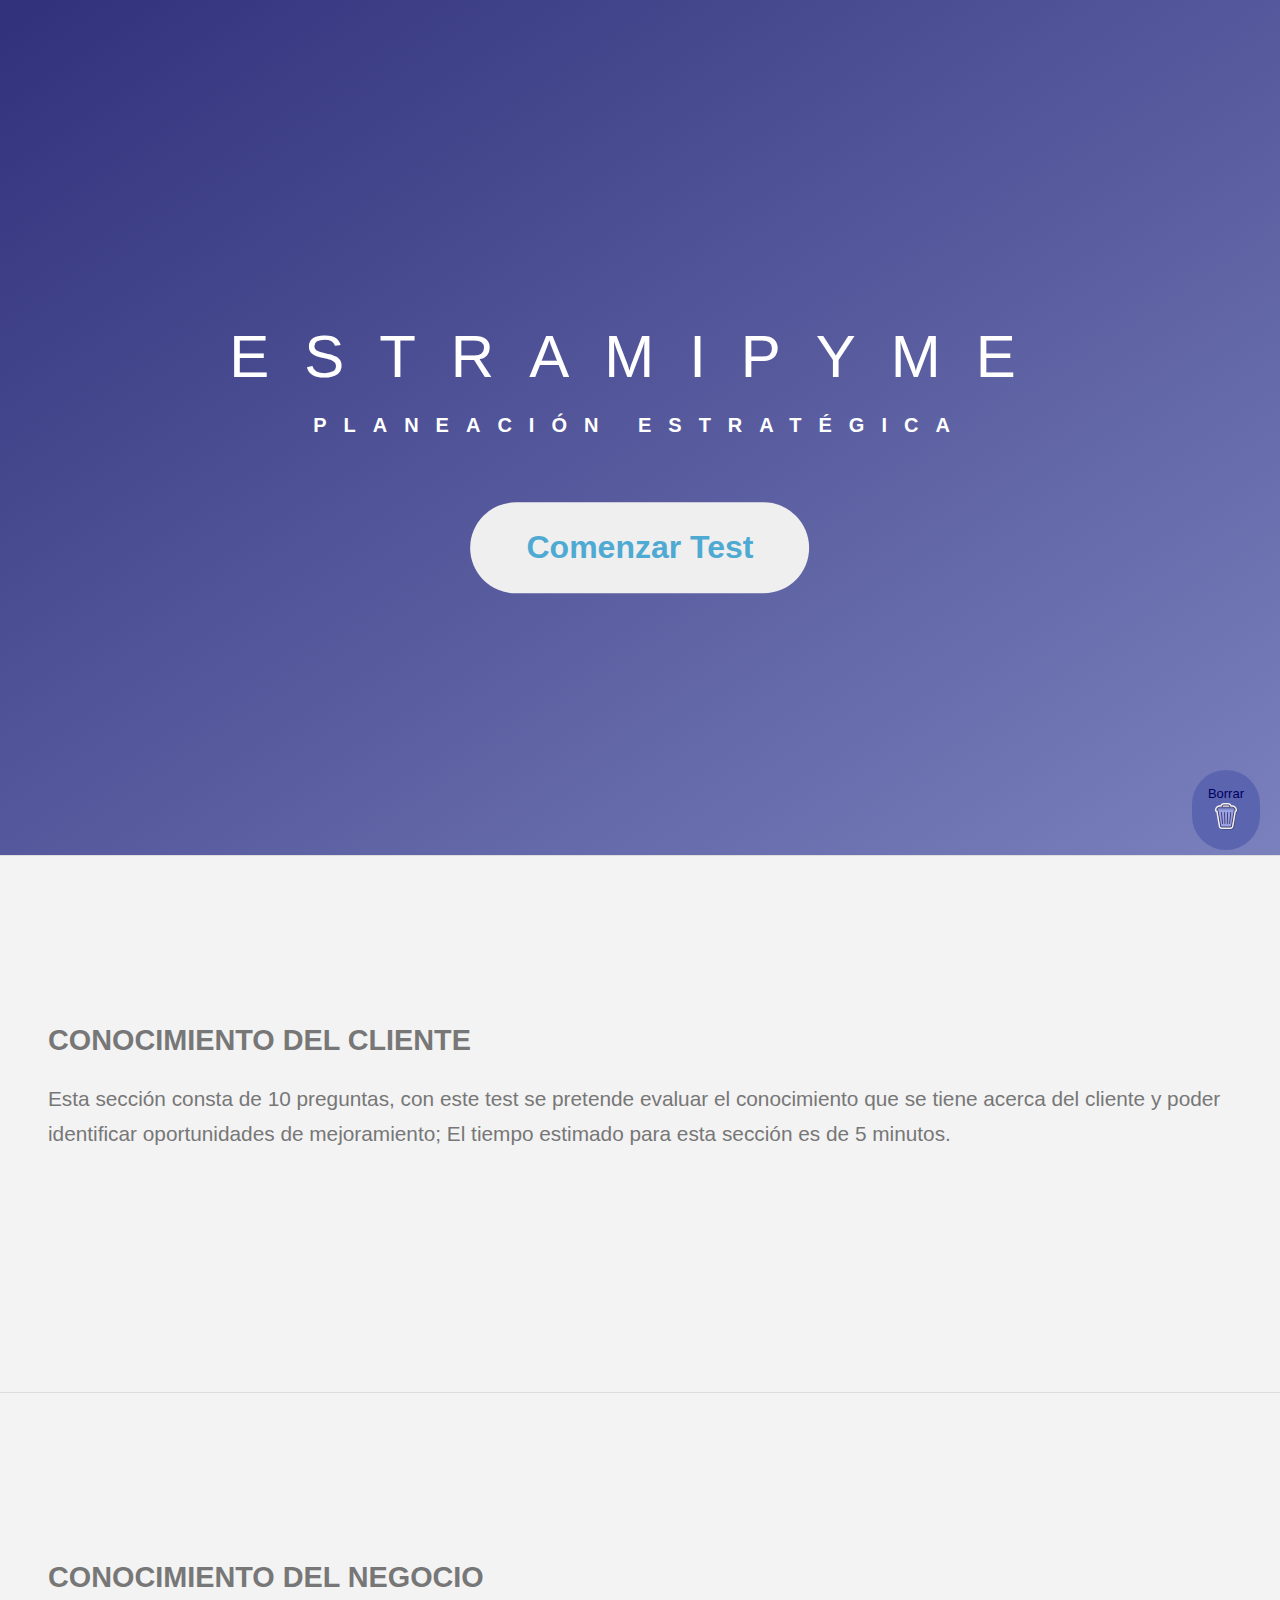
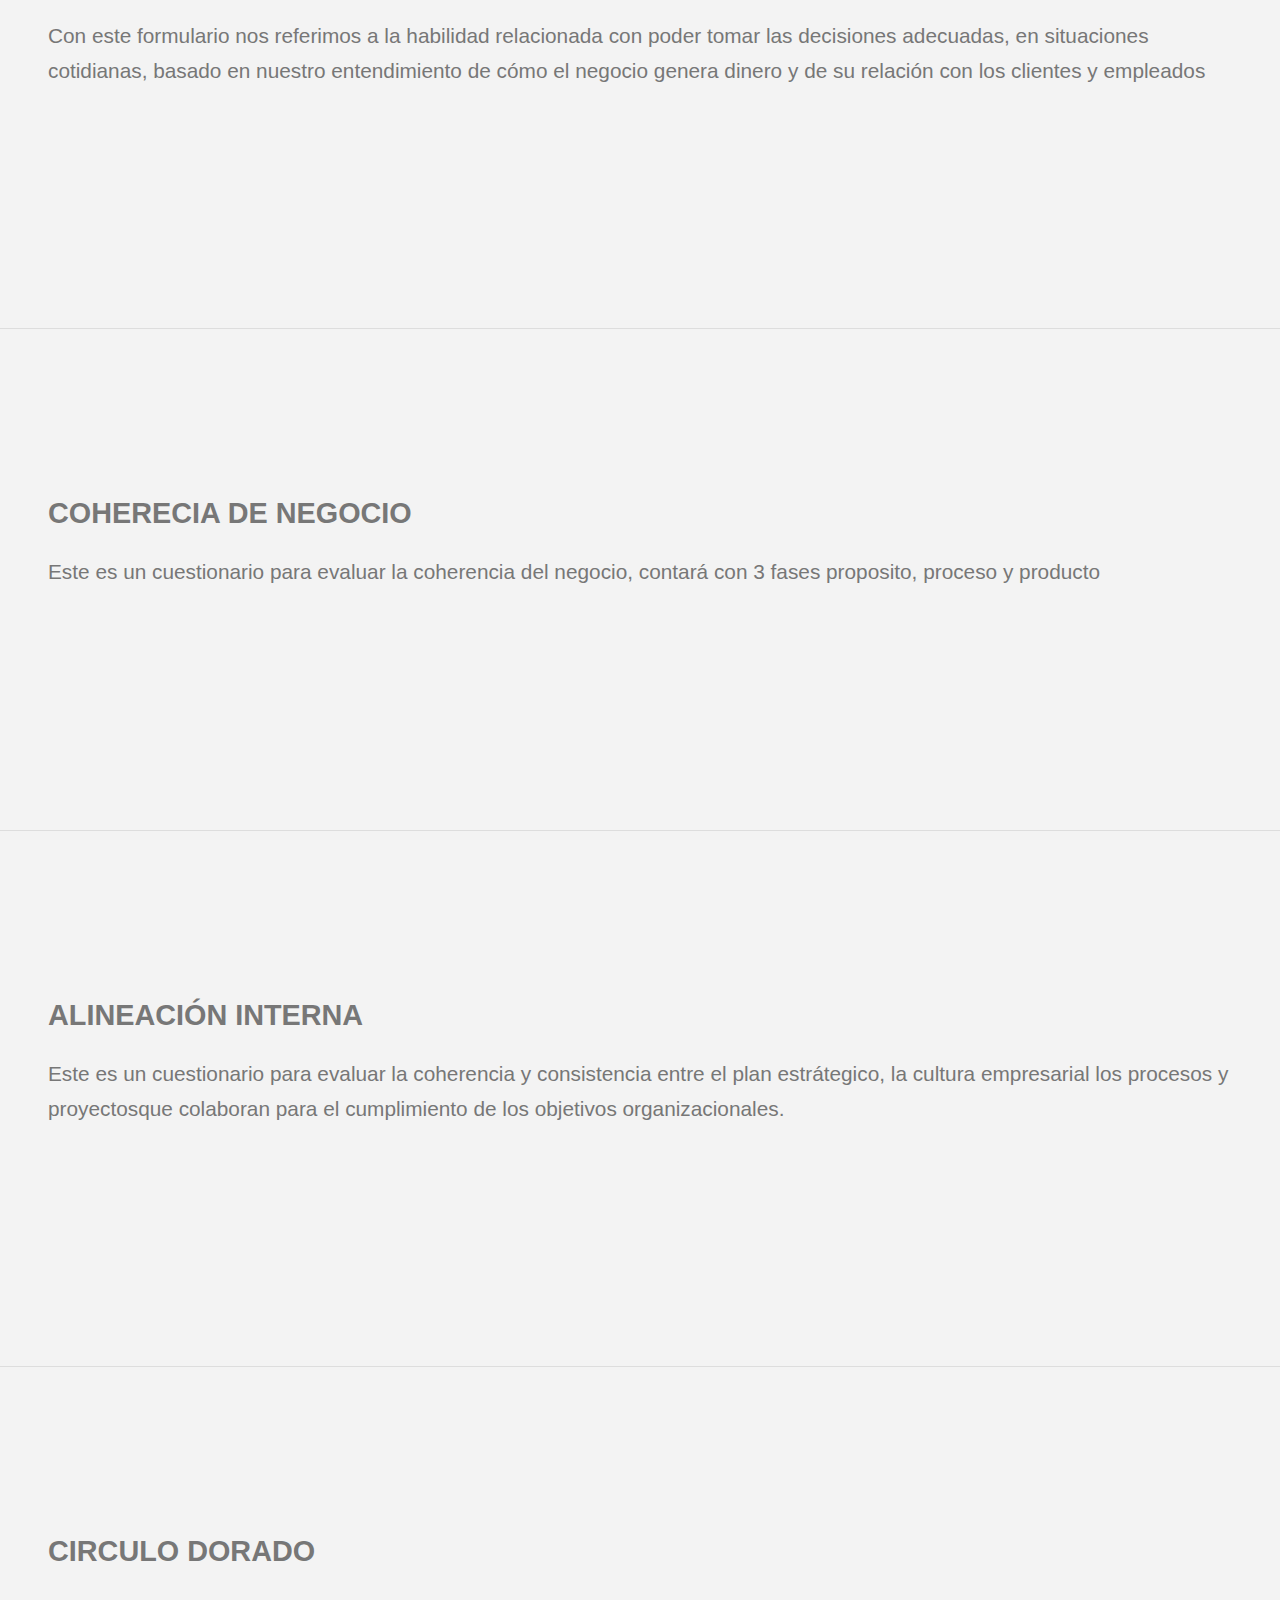
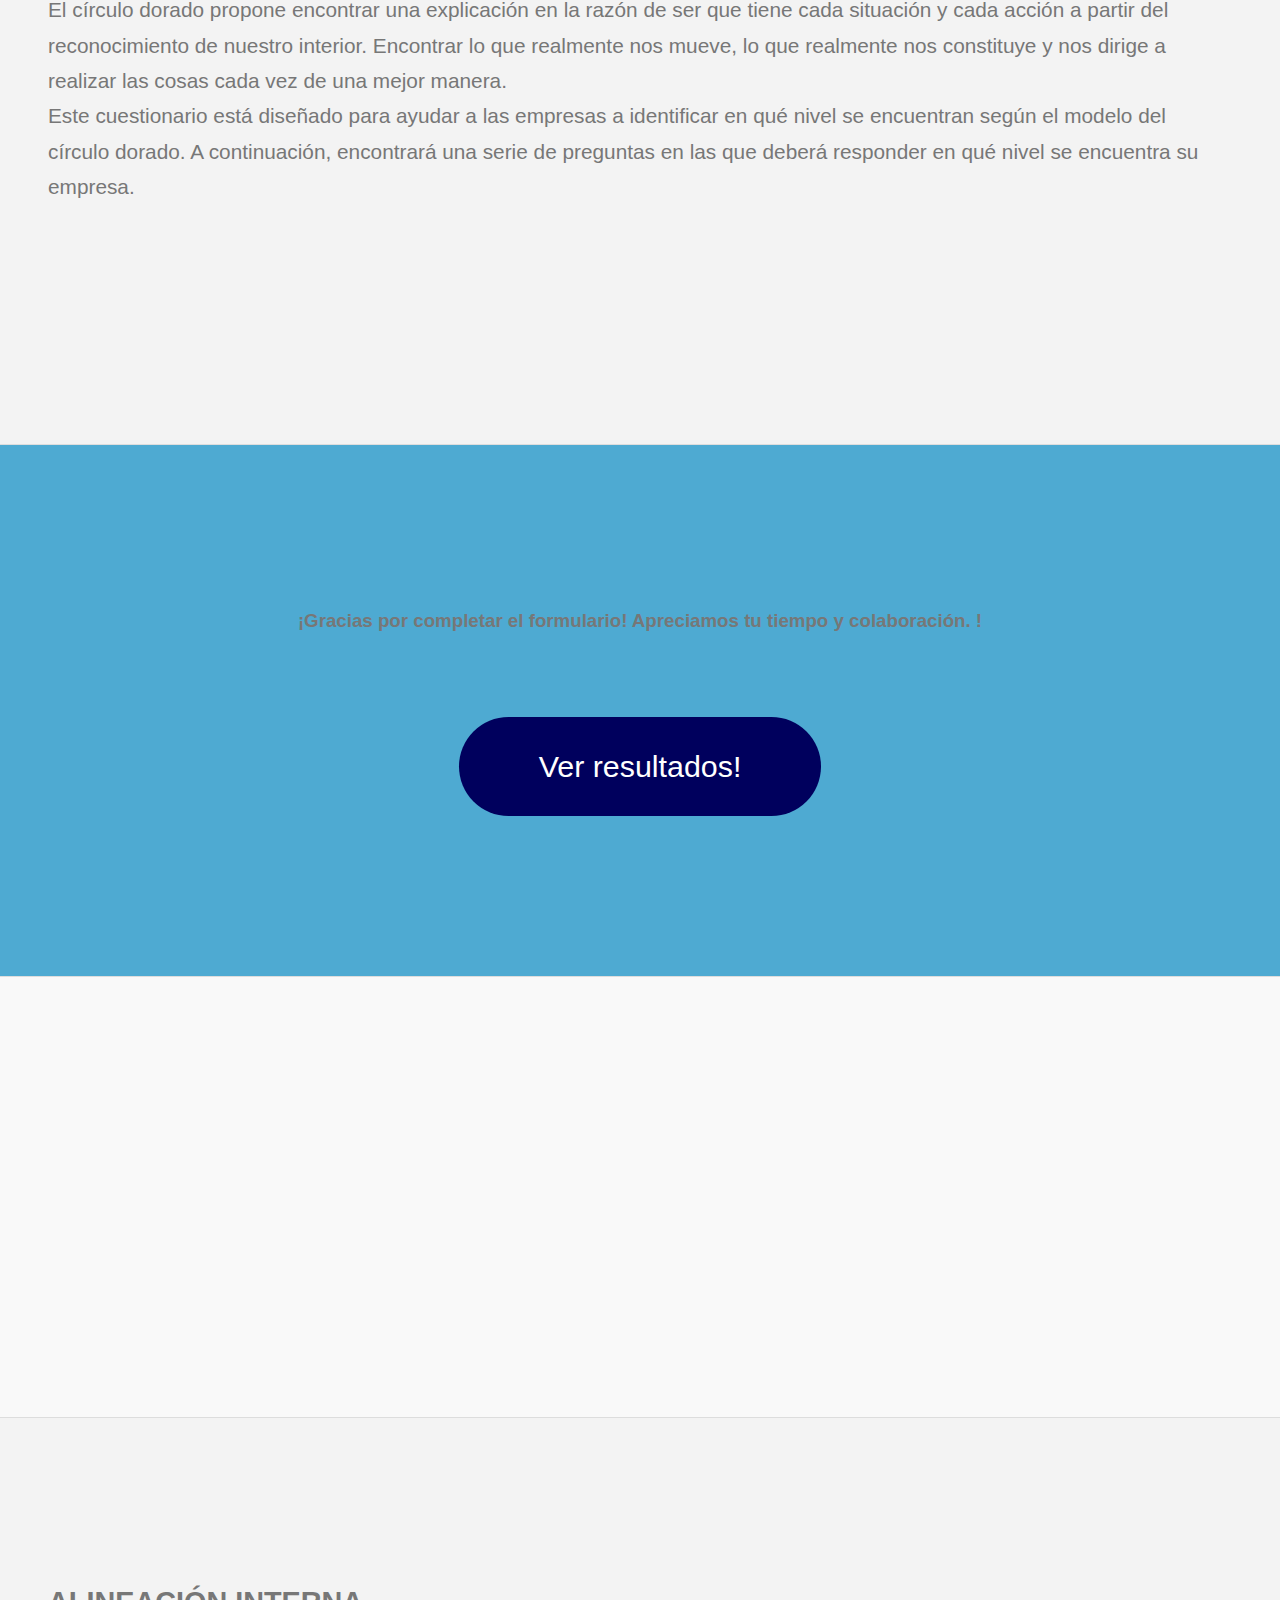
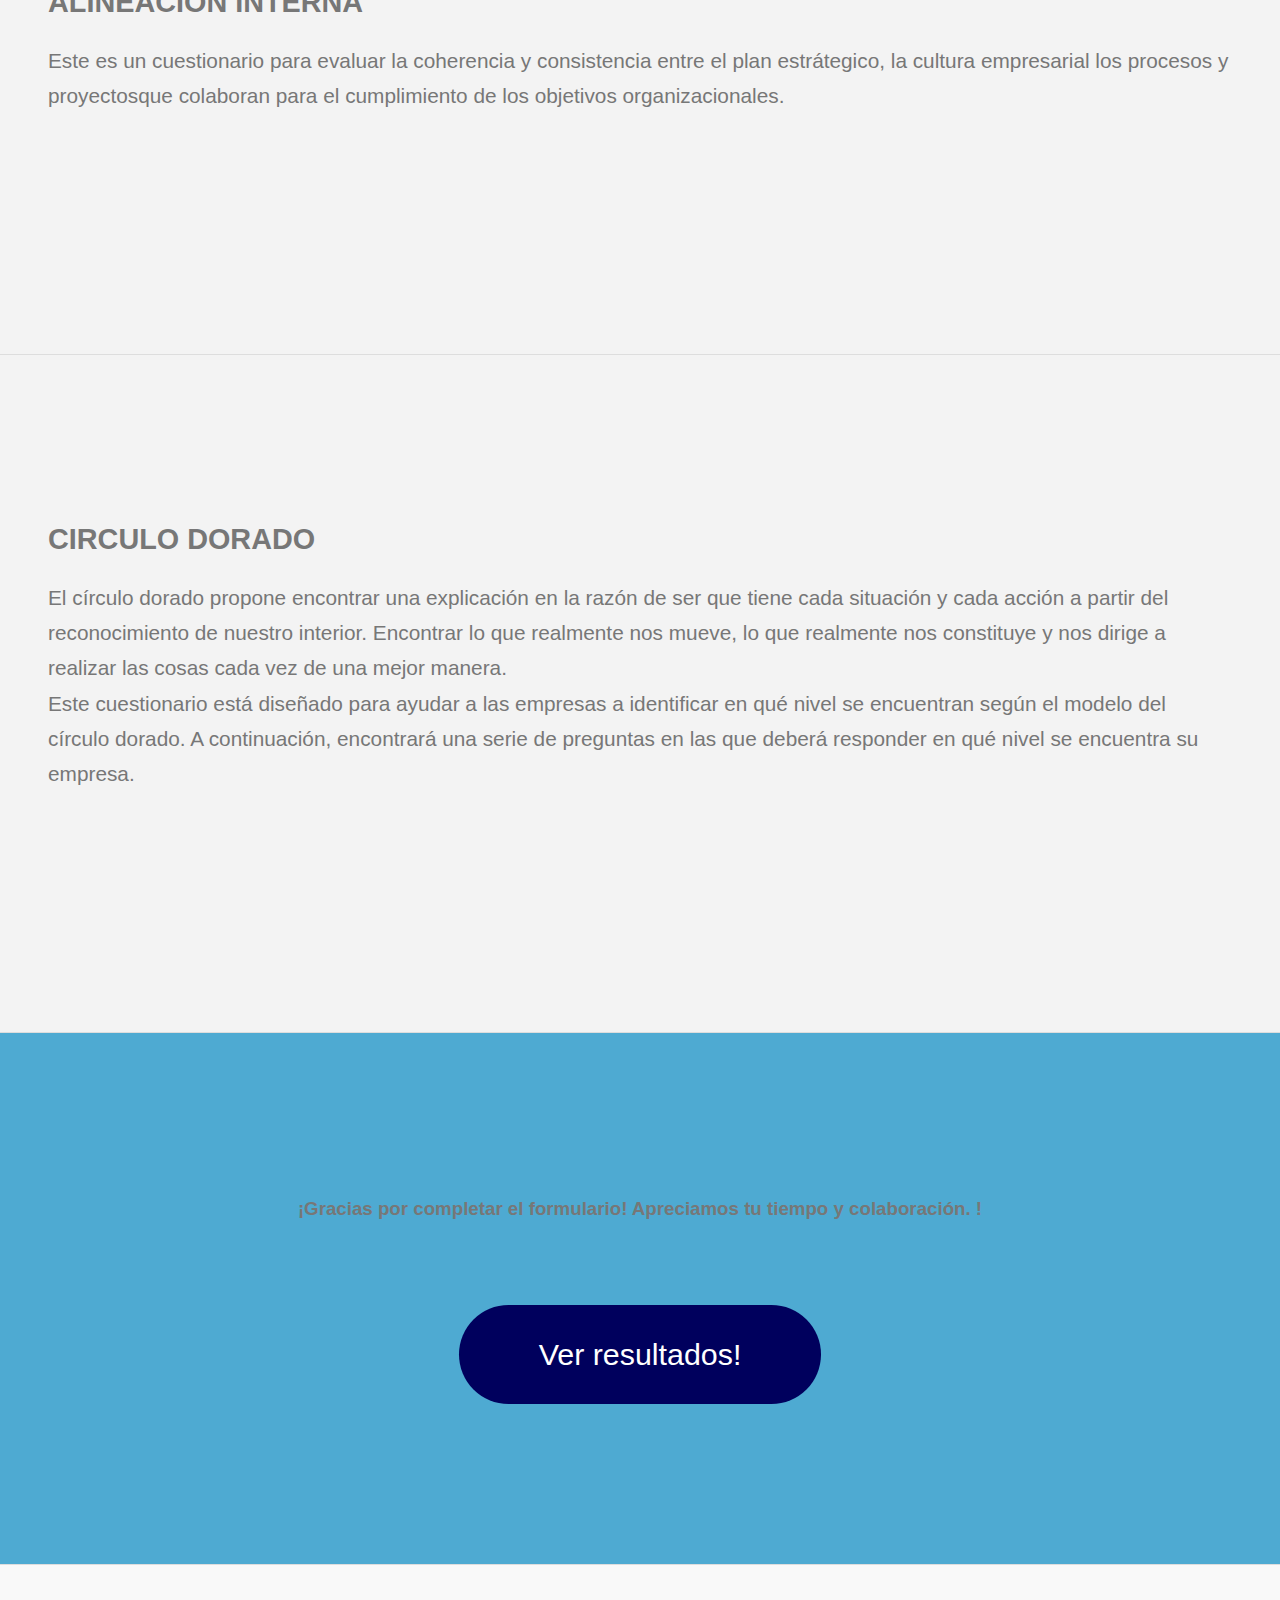
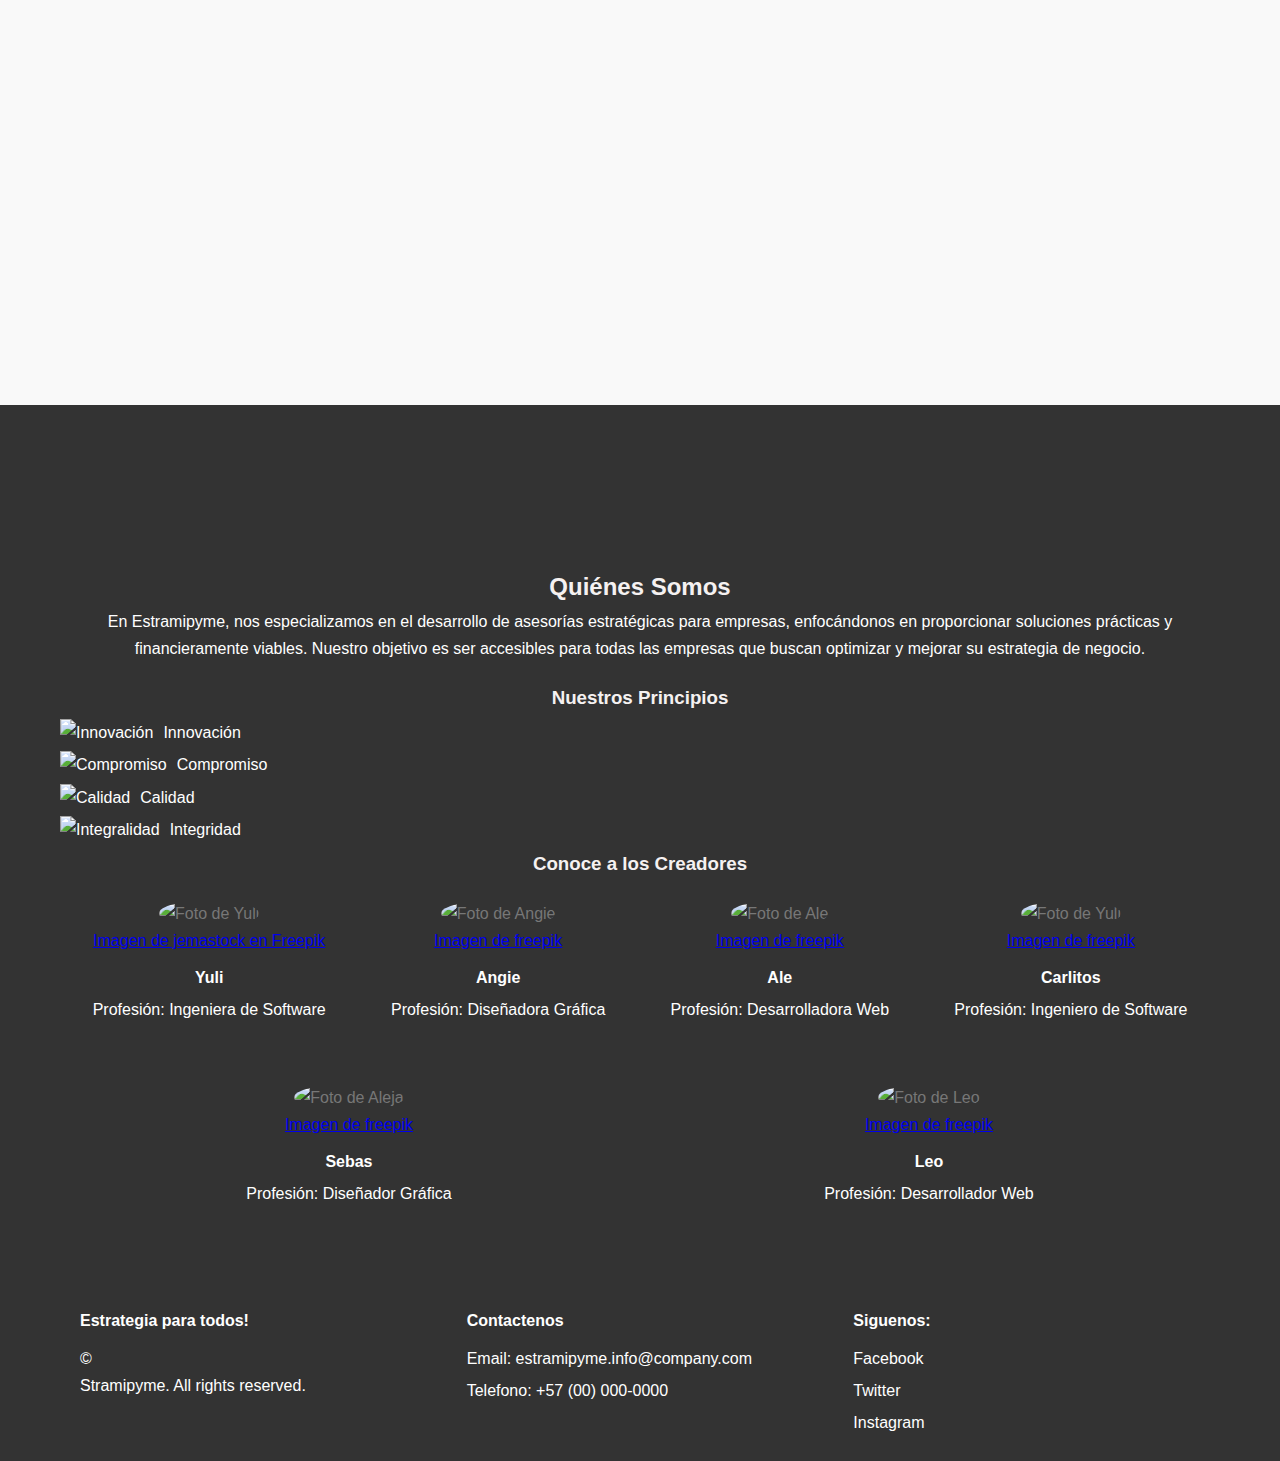
==== commit 40bdb31d: "Arreglo de ícono de borrado" ====
--- a/Classic/index.html
+++ b/Classic/index.html
@@ -251,7 +251,6 @@
         </h3>
       </div>
       <button class="btn btn--show-modal">Ver resultados!</button>
-      <button class="btn btn--borrar-formulario" id="borrarBtn">Borrar Formulario</button>
     </section>
     <section class="section section-radar">
       <canvas id="myChart"></canvas>
